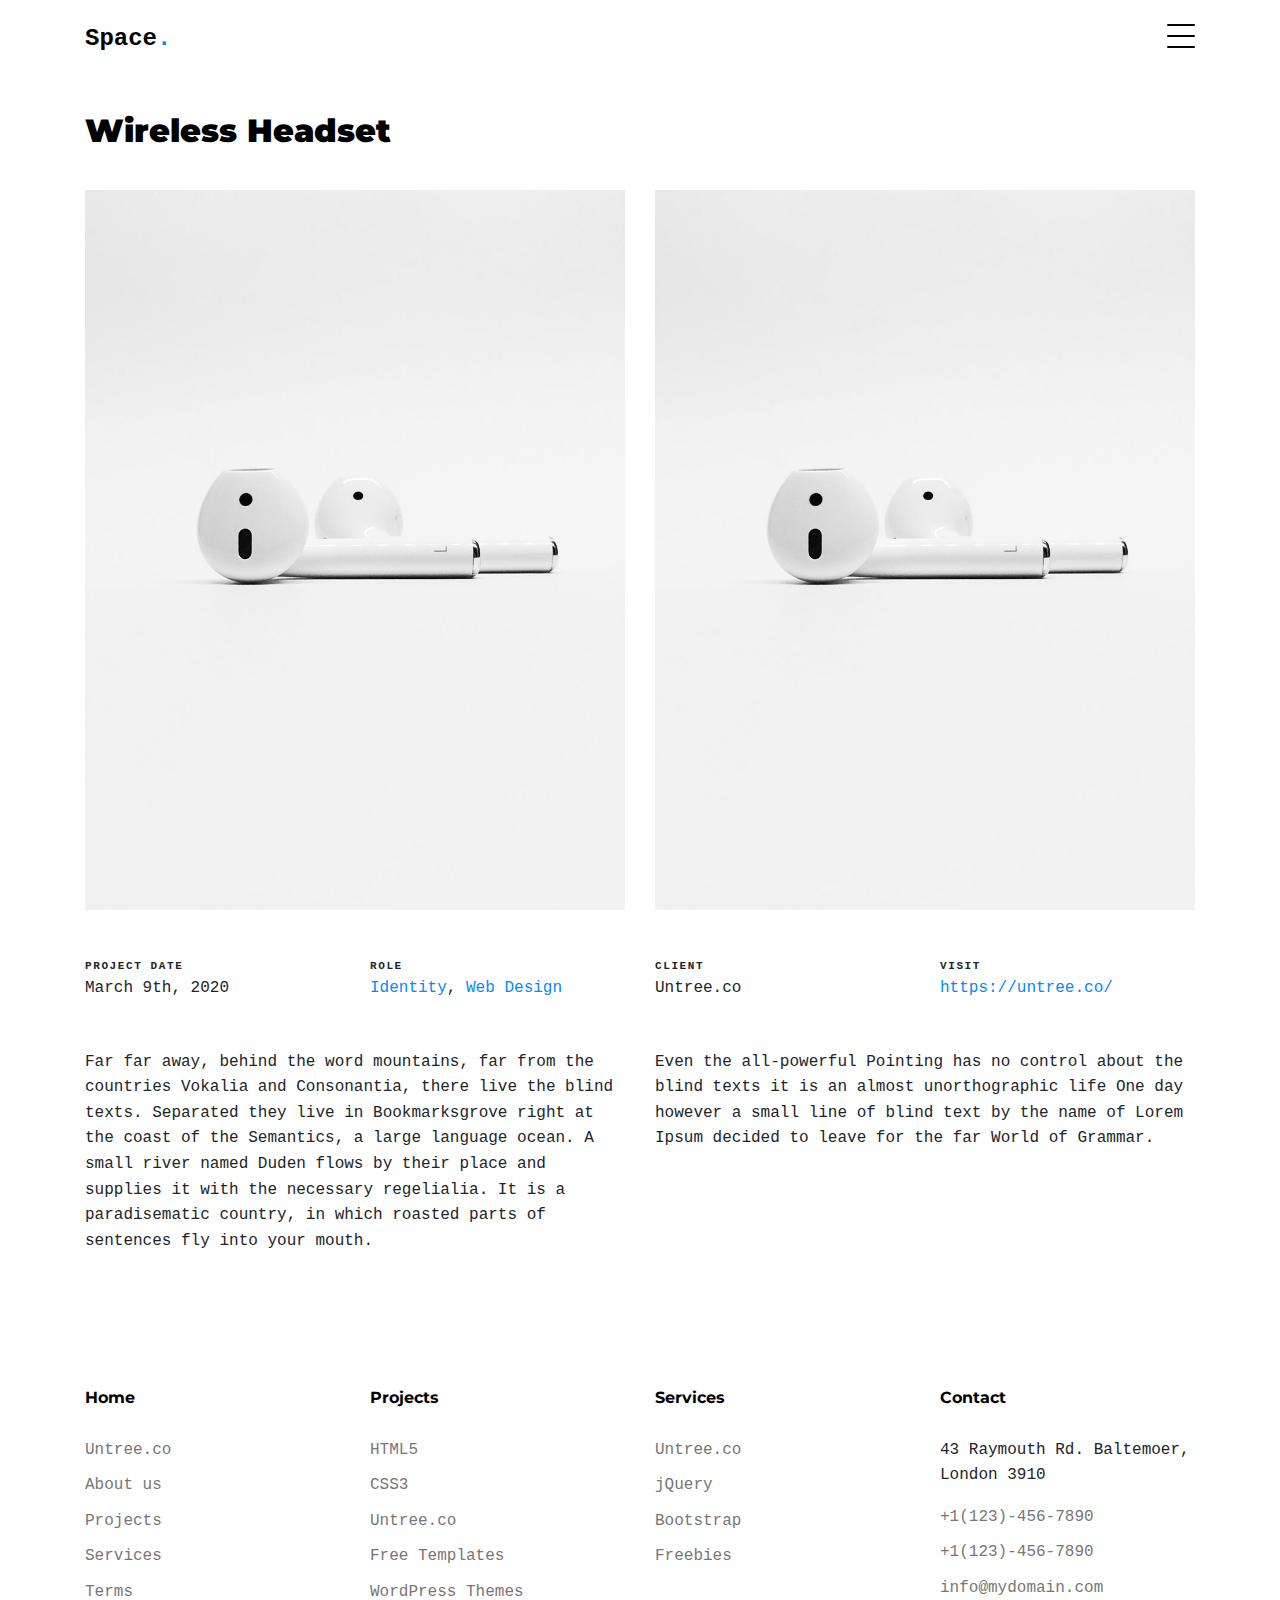
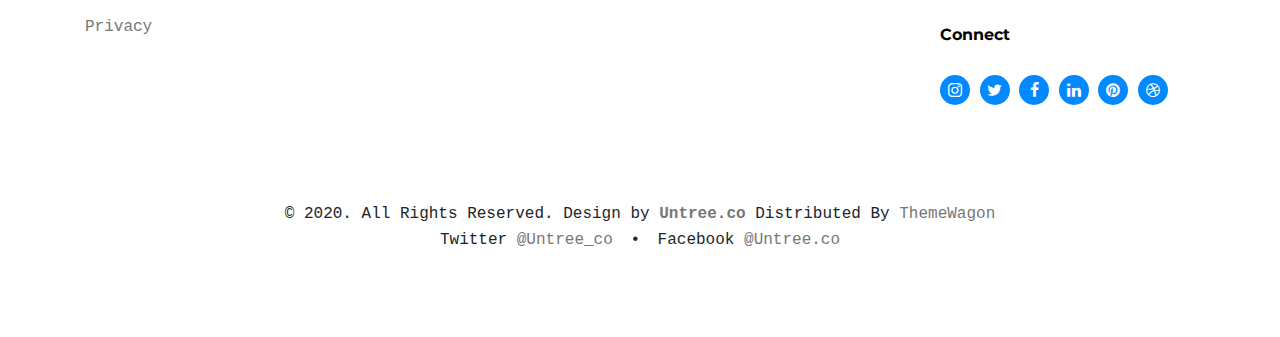
==== portfolio-single-2.html @ 94cdee32 "初始網站 未修改" ====
<!-- /*
* Template Name: Minimal
* Template Author: Untree.co
* Author URI: https://untree.co/
* License: https://creativecommons.org/licenses/by/3.0/
*/ -->
<!doctype html>
<html lang="en">

<head>
  <meta charset="utf-8">
  <meta name="viewport" content="width=device-width, initial-scale=1, shrink-to-fit=no">
  <meta name="author" content="Untree.co">
  <link rel="shortcut icon" href="favicon.png">

  <meta name="description" content="" />
  <meta name="keywords" content="" />

  <link rel="preconnect" href="https://fonts.googleapis.com">
  <link rel="preconnect" href="https://fonts.gstatic.com" crossorigin>
  <link href="https://fonts.googleapis.com/css2?family=Montserrat:wght@400;700&family=PT+Mono&display=swap" rel="stylesheet">

  <link rel="stylesheet" href="css/bootstrap.min.css">
  <link rel="stylesheet" href="css/owl.carousel.min.css">
  <link rel="stylesheet" href="css/owl.theme.default.min.css">
  <link rel="stylesheet" href="css/jquery.fancybox.min.css">
  <link rel="stylesheet" href="fonts/icomoon/style.css">
  <link rel="stylesheet" href="fonts/flaticon/font/flaticon.css">
  <link rel="stylesheet" href="css/aos.css">
  <link rel="stylesheet" href="css/style.css">

  <title>Minimal Free HTML Template by Untree.co</title>
</head>

<body data-spy="scroll" data-target=".site-navbar-target" data-offset="100">


  <div class="site-mobile-menu site-navbar-target">
    <div class="site-mobile-menu-header">
      <div class="site-mobile-menu-close">
        <span class="icofont-close js-menu-toggle"></span>
      </div>
    </div>
    <div class="site-mobile-menu-body"></div>
  </div>
  
  <nav class="site-nav dark mb-5 site-navbar-target">
    <div class="container">
      <div class="site-navigation">
        <a href="index.html" class="logo m-0">Space<span class="text-primary">.</span></a>

        <ul class="js-clone-nav d-none d-lg-inline-none site-menu float-right">
          <li><a href="#home-section" class="nav-link active">Home</a></li>
          <li><a href="#portfolio-section">Portfolio</a></li>

          <li class="has-children">
            <a href="#about-section">About</a>
            <ul class="dropdown">
              <li><a href="elements.html">Elements</a></li>
              <li class="has-children">
                <a href="#">Menu Two</a>
                <ul class="dropdown">
                  <li><a href="#">Sub Menu One</a></li>
                  <li><a href="#">Sub Menu Two</a></li>
                  <li><a href="#">Sub Menu Three</a></li>
                </ul>
              </li>
              <li><a href="#">Menu Three</a></li>
            </ul>
          </li>
          <li><a href="services.html">Services</a></li>
          <li><a href="contact.html">Contact us</a></li>
        </ul>

        <a href="#" class="burger ml-auto float-right site-menu-toggle js-menu-toggle d-inline-block d-lg-inline-block" data-toggle="collapse" data-target="#main-navbar">
          <span></span>
        </a>

      </div>
    </div>
  </nav>



  


  <div class="untree_co-section untree_co-section-4 pb-0"  id="portfolio-section">
    <div class="container">
      <div class="portfolio-single-wrap unslate_co--section" id="portfolio-single-section">

        <div class="portfolio-single-inner">
          <h2 class="heading-portfolio-single-h2 text-black">Wireless Headset</h2>

          <div class="row justify-content-between mb-5">

            <div class="col-lg-12 mb-5 mb-lg-0">
              <div class="row">
                <div class="col-lg-6">
                  <img src="images/img_5.jpg" alt="Image" class="img-fluid">    
                </div>
                <div class="col-lg-6">
                  <img src="images/img_5.jpg" alt="Image" class="img-fluid">
                </div>
              </div>
              
            </div>

            <div class="col-12 my-5">
              <div class="row">
                <div class="col-sm-6 col-md-6 col-lg-3">
                  <div class="detail-v1">
                    <span class="detail-label">Project Date</span>
                    <span class="detail-val">March 9th, 2020</span>
                  </div>
                </div>
                <div class="col-sm-6 col-md-6 col-lg-3">
                  <div class="detail-v1">
                    <span class="detail-label">Role</span>
                    <span class="detail-val"><a href="#">Identity</a>, <a href="#">Web Design</a></span>
                  </div>
                </div>
                <div class="col-sm-6 col-md-6 col-lg-3">
                  <div class="detail-v1">
                    <span class="detail-label">Client</span>
                    <span class="detail-val">Untree.co</span>
                  </div>
                </div>
                <div class="col-sm-6 col-md-6 col-lg-3">
                  <div class="detail-v1">
                    <span class="detail-label">Visit</span>
                    <span class="detail-val"><a href="https://untree.co">https://untree.co/</a></span>
                  </div>
                </div>
              </div>
            </div>
            <div class="col-md-6">
              <p>Far far away, behind the word mountains, far from the countries Vokalia and Consonantia, there live the blind texts. Separated they live in Bookmarksgrove right at the coast of the Semantics, a large language ocean. A small river named Duden flows by their place and supplies it with the necessary regelialia. It is a paradisematic country, in which roasted parts of sentences fly into your mouth.</p>
            </div>
            <div class="col-md-6">
              <p>Even the all-powerful Pointing has no control about the blind texts it is an almost unorthographic life One day however a small line of blind text by the name of Lorem Ipsum decided to leave for the far World of Grammar.</p>
            </div>
          </div>

        </div>
      </div>
    </div>
  </div>

  <div class="site-footer">
    <div class="container">

      <div class="row">
        <div class="col-lg-3">
          <div class="widget">
            <h3>Home</h3>
            <ul class="list-unstyled float-left links">
              <li><a href="#">Untree.co</a></li>
              <li><a href="#">About us</a></li>
              <li><a href="#">Projects</a></li>
              <li><a href="#">Services</a></li>
              <li><a href="#">Terms</a></li>
              <li><a href="#">Privacy</a></li>
            </ul>
          </div> <!-- /.widget -->
        </div> <!-- /.col-lg-3 -->

        <div class="col-lg-3">
          <div class="widget">
            <h3>Projects</h3>
            <ul class="list-unstyled float-left links">
              <li><a href="#">HTML5</a></li>
              <li><a href="#">CSS3</a></li>
              <li><a href="#">Untree.co</a></li>
              <li><a href="#">Free Templates</a></li>
              <li><a href="#">WordPress Themes</a></li>
            </ul>
          </div> <!-- /.widget -->
        </div> <!-- /.col-lg-3 -->

        <div class="col-lg-3">
          <div class="widget">
            <h3>Services</h3>
            <ul class="list-unstyled float-left links">
              <li><a href="#">Untree.co</a></li>
              <li><a href="#">jQuery</a></li>
              <li><a href="#">Bootstrap</a></li>
              <li><a href="#">Freebies</a></li>
            </ul>
          </div> <!-- /.widget -->
        </div> <!-- /.col-lg-3 -->


        <div class="col-lg-3">
          <div class="widget">
            <h3>Contact</h3>
            <address>43 Raymouth Rd. Baltemoer, London 3910</address>
            <ul class="list-unstyled links mb-4">
              <li><a href="tel://11234567890">+1(123)-456-7890</a></li>
              <li><a href="tel://11234567890">+1(123)-456-7890</a></li>
              <li><a href="mailto:info@mydomain.com">info@mydomain.com</a></li>
            </ul>

            <h3>Connect</h3>
            <ul class="list-unstyled social">
              <li><a href="#"><span class="icon-instagram"></span></a></li>
              <li><a href="#"><span class="icon-twitter"></span></a></li>
              <li><a href="#"><span class="icon-facebook"></span></a></li>
              <li><a href="#"><span class="icon-linkedin"></span></a></li>
              <li><a href="#"><span class="icon-pinterest"></span></a></li>
              <li><a href="#"><span class="icon-dribbble"></span></a></li>
            </ul>

          </div> <!-- /.widget -->
        </div> <!-- /.col-lg-3 -->

      </div> <!-- /.row -->





      <div class="row mt-5">
        <div class="col-12 text-center">
          <p class=" mb-0">&copy; 2020. All Rights Reserved. Design by <a href="https://untree.co/" target="_blank" class=""><strong>Untree.co</strong></a> Distributed By <a href="https://themewagon.com">ThemeWagon</a> </p>
          <p class="">
            <span class="mx-2">Twitter <a href="https://twitter.com/untree_co">@Untree_co</a></span>
            <span>&bullet;</span>
            <span class="mx-2">Facebook <a href="https://web.facebook.com/Untree.co">@Untree.co</a></span>
          </p>

        </div>
      </div>
    </div> <!-- /.container -->
  </div> <!-- /.site-footer -->


  <script src="js/jquery-3.4.1.min.js"></script>
  <script src="js/popper.min.js"></script>
  <script src="js/bootstrap.min.js"></script>
  <script src="js/owl.carousel.min.js"></script>
  <script src="js/jquery.animateNumber.min.js"></script>
  <script src="js/jquery.waypoints.min.js"></script>
  <script src="js/jquery.fancybox.min.js"></script>
  <script src="js/aos.js"></script>
  <script src="js/wave-animate.js"></script>
  <script src="js/circle-progress.js"></script>
  <script src="js/imagesloaded.pkgd.js"></script>
  <script src="js/isotope.pkgd.min.js"></script>
  <script src="js/jquery.easing.1.3.js"></script>
  <script src="js/TweenMax.min.js"></script>
  <script src="js/ScrollMagic.min.js"></script>
  <script src="js/scrollmagic.animation.gsap.min.js"></script>

  <script src="js/custom.js"></script>
  
</body>

</html>
---- fonts/icomoon/style.css ----
@font-face {
  font-family: 'icomoon';
  src:  url('fonts/icomoon.eot?10si43');
  src:  url('fonts/icomoon.eot?10si43#iefix') format('embedded-opentype'),
    url('fonts/icomoon.ttf?10si43') format('truetype'),
    url('fonts/icomoon.woff?10si43') format('woff'),
    url('fonts/icomoon.svg?10si43#icomoon') format('svg');
  font-weight: normal;
  font-style: normal;
}

[class^="icon-"], [class*=" icon-"] {
  /* use !important to prevent issues with browser extensions that change fonts */
  font-family: 'icomoon' !important;
  speak: none;
  font-style: normal;
  font-weight: normal;
  font-variant: normal;
  text-transform: none;
  line-height: 1;

  /* Better Font Rendering =========== */
  -webkit-font-smoothing: antialiased;
  -moz-osx-font-smoothing: grayscale;
}

.icon-asterisk:before {
  content: "\f069";
}
.icon-plus:before {
  content: "\f067";
}
.icon-question:before {
  content: "\f128";
}
.icon-minus:before {
  content: "\f068";
}
.icon-glass:before {
  content: "\f000";
}
.icon-music:before {
  content: "\f001";
}
.icon-search:before {
  content: "\f002";
}
.icon-envelope-o:before {
  content: "\f003";
}
.icon-heart:before {
  content: "\f004";
}
.icon-star:before {
  content: "\f005";
}
.icon-star-o:before {
  content: "\f006";
}
.icon-user:before {
  content: "\f007";
}
.icon-film:before {
  content: "\f008";
}
.icon-th-large:before {
  content: "\f009";
}
.icon-th:before {
  content: "\f00a";
}
.icon-th-list:before {
  content: "\f00b";
}
.icon-check:before {
  content: "\f00c";
}
.icon-close:before {
  content: "\f00d";
}
.icon-remove:before {
  content: "\f00d";
}
.icon-times:before {
  content: "\f00d";
}
.icon-search-plus:before {
  content: "\f00e";
}
.icon-search-minus:before {
  content: "\f010";
}
.icon-power-off:before {
  content: "\f011";
}
.icon-signal:before {
  content: "\f012";
}
.icon-cog:before {
  content: "\f013";
}
.icon-gear:before {
  content: "\f013";
}
.icon-trash-o:before {
  content: "\f014";
}
.icon-home:before {
  content: "\f015";
}
.icon-file-o:before {
  content: "\f016";
}
.icon-clock-o:before {
  content: "\f017";
}
.icon-road:before {
  content: "\f018";
}
.icon-download:before {
  content: "\f019";
}
.icon-arrow-circle-o-down:before {
  content: "\f01a";
}
.icon-arrow-circle-o-up:before {
  content: "\f01b";
}
.icon-inbox:before {
  content: "\f01c";
}
.icon-play-circle-o:before {
  content: "\f01d";
}
.icon-repeat:before {
  content: "\f01e";
}
.icon-rotate-right:before {
  content: "\f01e";
}
.icon-refresh:before {
  content: "\f021";
}
.icon-list-alt:before {
  content: "\f022";
}
.icon-lock:before {
  content: "\f023";
}
.icon-flag:before {
  content: "\f024";
}
.icon-headphones:before {
  content: "\f025";
}
.icon-volume-off:before {
  content: "\f026";
}
.icon-volume-down:before {
  content: "\f027";
}
.icon-volume-up:before {
  content: "\f028";
}
.icon-qrcode:before {
  content: "\f029";
}
.icon-barcode:before {
  content: "\f02a";
}
.icon-tag:before {
  content: "\f02b";
}
.icon-tags:before {
  content: "\f02c";
}
.icon-book:before {
  content: "\f02d";
}
.icon-bookmark:before {
  content: "\f02e";
}
.icon-print:before {
  content: "\f02f";
}
.icon-camera:before {
  content: "\f030";
}
.icon-font:before {
  content: "\f031";
}
.icon-bold:before {
  content: "\f032";
}
.icon-italic:before {
  content: "\f033";
}
.icon-text-height:before {
  content: "\f034";
}
.icon-text-width:before {
  content: "\f035";
}
.icon-align-left:before {
  content: "\f036";
}
.icon-align-center:before {
  content: "\f037";
}
.icon-align-right:before {
  content: "\f038";
}
.icon-align-justify:before {
  content: "\f039";
}
.icon-list:before {
  content: "\f03a";
}
.icon-dedent:before {
  content: "\f03b";
}
.icon-outdent:before {
  content: "\f03b";
}
.icon-indent:before {
  content: "\f03c";
}
.icon-video-camera:before {
  content: "\f03d";
}
.icon-image:before {
  content: "\f03e";
}
.icon-photo:before {
  content: "\f03e";
}
.icon-picture-o:before {
  content: "\f03e";
}
.icon-pencil:before {
  content: "\f040";
}
.icon-map-marker:before {
  content: "\f041";
}
.icon-adjust:before {
  content: "\f042";
}
.icon-tint:before {
  content: "\f043";
}
.icon-edit:before {
  content: "\f044";
}
.icon-pencil-square-o:before {
  content: "\f044";
}
.icon-share-square-o:before {
  content: "\f045";
}
.icon-check-square-o:before {
  content: "\f046";
}
.icon-arrows:before {
  content: "\f047";
}
.icon-step-backward:before {
  content: "\f048";
}
.icon-fast-backward:before {
  content: "\f049";
}
.icon-backward:before {
  content: "\f04a";
}
.icon-play:before {
  content: "\f04b";
}
.icon-pause:before {
  content: "\f04c";
}
.icon-stop:before {
  content: "\f04d";
}
.icon-forward:before {
  content: "\f04e";
}
.icon-fast-forward:before {
  content: "\f050";
}
.icon-step-forward:before {
  content: "\f051";
}
.icon-eject:before {
  content: "\f052";
}
.icon-chevron-left:before {
  content: "\f053";
}
.icon-chevron-right:before {
  content: "\f054";
}
.icon-plus-circle:before {
  content: "\f055";
}
.icon-minus-circle:before {
  content: "\f056";
}
.icon-times-circle:before {
  content: "\f057";
}
.icon-check-circle:before {
  content: "\f058";
}
.icon-question-circle:before {
  content: "\f059";
}
.icon-info-circle:before {
  content: "\f05a";
}
.icon-crosshairs:before {
  content: "\f05b";
}
.icon-times-circle-o:before {
  content: "\f05c";
}
.icon-check-circle-o:before {
  content: "\f05d";
}
.icon-ban:before {
  content: "\f05e";
}
.icon-arrow-left:before {
  content: "\f060";
}
.icon-arrow-right:before {
  content: "\f061";
}
.icon-arrow-up:before {
  content: "\f062";
}
.icon-arrow-down:before {
  content: "\f063";
}
.icon-mail-forward:before {
  content: "\f064";
}
.icon-share:before {
  content: "\f064";
}
.icon-expand:before {
  content: "\f065";
}
.icon-compress:before {
  content: "\f066";
}
.icon-exclamation-circle:before {
  content: "\f06a";
}
.icon-gift:before {
  content: "\f06b";
}
.icon-leaf:before {
  content: "\f06c";
}
.icon-fire:before {
  content: "\f06d";
}
.icon-eye:before {
  content: "\f06e";
}
.icon-eye-slash:before {
  content: "\f070";
}
.icon-exclamation-triangle:before {
  content: "\f071";
}
.icon-warning:before {
  content: "\f071";
}
.icon-plane:before {
  content: "\f072";
}
.icon-calendar:before {
  content: "\f073";
}
.icon-random:before {
  content: "\f074";
}
.icon-comment:before {
  content: "\f075";
}
.icon-magnet:before {
  content: "\f076";
}
.icon-chevron-up:before {
  content: "\f077";
}
.icon-chevron-down:before {
  content: "\f078";
}
.icon-retweet:before {
  content: "\f079";
}
.icon-shopping-cart:before {
  content: "\f07a";
}
.icon-folder:before {
  content: "\f07b";
}
.icon-folder-open:before {
  content: "\f07c";
}
.icon-arrows-v:before {
  content: "\f07d";
}
.icon-arrows-h:before {
  content: "\f07e";
}
.icon-bar-chart:before {
  content: "\f080";
}
.icon-bar-chart-o:before {
  content: "\f080";
}
.icon-twitter-square:before {
  content: "\f081";
}
.icon-facebook-square:before {
  content: "\f082";
}
.icon-camera-retro:before {
  content: "\f083";
}
.icon-key:before {
  content: "\f084";
}
.icon-cogs:before {
  content: "\f085";
}
.icon-gears:before {
  content: "\f085";
}
.icon-comments:before {
  content: "\f086";
}
.icon-thumbs-o-up:before {
  content: "\f087";
}
.icon-thumbs-o-down:before {
  content: "\f088";
}
.icon-star-half:before {
  content: "\f089";
}
.icon-heart-o:before {
  content: "\f08a";
}
.icon-sign-out:before {
  content: "\f08b";
}
.icon-linkedin-square:before {
  content: "\f08c";
}
.icon-thumb-tack:before {
  content: "\f08d";
}
.icon-external-link:before {
  content: "\f08e";
}
.icon-sign-in:before {
  content: "\f090";
}
.icon-trophy:before {
  content: "\f091";
}
.icon-github-square:before {
  content: "\f092";
}
.icon-upload:before {
  content: "\f093";
}
.icon-lemon-o:before {
  content: "\f094";
}
.icon-phone:before {
  content: "\f095";
}
.icon-square-o:before {
  content: "\f096";
}
.icon-bookmark-o:before {
  content: "\f097";
}
.icon-phone-square:before {
  content: "\f098";
}
.icon-twitter:before {
  content: "\f099";
}
.icon-facebook:before {
  content: "\f09a";
}
.icon-facebook-f:before {
  content: "\f09a";
}
.icon-github:before {
  content: "\f09b";
}
.icon-unlock:before {
  content: "\f09c";
}
.icon-credit-card:before {
  content: "\f09d";
}
.icon-feed:before {
  content: "\f09e";
}
.icon-rss:before {
  content: "\f09e";
}
.icon-hdd-o:before {
  content: "\f0a0";
}
.icon-bullhorn:before {
  content: "\f0a1";
}
.icon-bell-o:before {
  content: "\f0a2";
}
.icon-certificate:before {
  content: "\f0a3";
}
.icon-hand-o-right:before {
  content: "\f0a4";
}
.icon-hand-o-left:before {
  content: "\f0a5";
}
.icon-hand-o-up:before {
  content: "\f0a6";
}
.icon-hand-o-down:before {
  content: "\f0a7";
}
.icon-arrow-circle-left:before {
  content: "\f0a8";
}
.icon-arrow-circle-right:before {
  content: "\f0a9";
}
.icon-arrow-circle-up:before {
  content: "\f0aa";
}
.icon-arrow-circle-down:before {
  content: "\f0ab";
}
.icon-globe:before {
  content: "\f0ac";
}
.icon-wrench:before {
  content: "\f0ad";
}
.icon-tasks:before {
  content: "\f0ae";
}
.icon-filter:before {
  content: "\f0b0";
}
.icon-briefcase:before {
  content: "\f0b1";
}
.icon-arrows-alt:before {
  content: "\f0b2";
}
.icon-group:before {
  content: "\f0c0";
}
.icon-users:before {
  content: "\f0c0";
}
.icon-chain:before {
  content: "\f0c1";
}
.icon-link:before {
  content: "\f0c1";
}
.icon-cloud:before {
  content: "\f0c2";
}
.icon-flask:before {
  content: "\f0c3";
}
.icon-cut:before {
  content: "\f0c4";
}
.icon-scissors:before {
  content: "\f0c4";
}
.icon-copy:before {
  content: "\f0c5";
}
.icon-files-o:before {
  content: "\f0c5";
}
.icon-paperclip:before {
  content: "\f0c6";
}
.icon-floppy-o:before {
  content: "\f0c7";
}
.icon-save:before {
  content: "\f0c7";
}
.icon-square:before {
  content: "\f0c8";
}
.icon-bars:before {
  content: "\f0c9";
}
.icon-navicon:before {
  content: "\f0c9";
}
.icon-reorder:before {
  content: "\f0c9";
}
.icon-list-ul:before {
  content: "\f0ca";
}
.icon-list-ol:before {
  content: "\f0cb";
}
.icon-strikethrough:before {
  content: "\f0cc";
}
.icon-underline:before {
  content: "\f0cd";
}
.icon-table:before {
  content: "\f0ce";
}
.icon-magic:before {
  content: "\f0d0";
}
.icon-truck:before {
  content: "\f0d1";
}
.icon-pinterest:before {
  content: "\f0d2";
}
.icon-pinterest-square:before {
  content: "\f0d3";
}
.icon-google-plus-square:before {
  content: "\f0d4";
}
.icon-google-plus:before {
  content: "\f0d5";
}
.icon-money:before {
  content: "\f0d6";
}
.icon-caret-down:before {
  content: "\f0d7";
}
.icon-caret-up:before {
  content: "\f0d8";
}
.icon-caret-left:before {
  content: "\f0d9";
}
.icon-caret-right:before {
  content: "\f0da";
}
.icon-columns:before {
  content: "\f0db";
}
.icon-sort:before {
  content: "\f0dc";
}
.icon-unsorted:before {
  content: "\f0dc";
}
.icon-sort-desc:before {
  content: "\f0dd";
}
.icon-sort-down:before {
  content: "\f0dd";
}
.icon-sort-asc:before {
  content: "\f0de";
}
.icon-sort-up:before {
  content: "\f0de";
}
.icon-envelope:before {
  content: "\f0e0";
}
.icon-linkedin:before {
  content: "\f0e1";
}
.icon-rotate-left:before {
  content: "\f0e2";
}
.icon-undo:before {
  content: "\f0e2";
}
.icon-gavel:before {
  content: "\f0e3";
}
.icon-legal:before {
  content: "\f0e3";
}
.icon-dashboard:before {
  content: "\f0e4";
}
.icon-tachometer:before {
  content: "\f0e4";
}
.icon-comment-o:before {
  content: "\f0e5";
}
.icon-comments-o:before {
  content: "\f0e6";
}
.icon-bolt:before {
  content: "\f0e7";
}
.icon-flash:before {
  content: "\f0e7";
}
.icon-sitemap:before {
  content: "\f0e8";
}
.icon-umbrella:before {
  content: "\f0e9";
}
.icon-clipboard:before {
  content: "\f0ea";
}
.icon-paste:before {
  content: "\f0ea";
}
.icon-lightbulb-o:before {
  content: "\f0eb";
}
.icon-exchange:before {
  content: "\f0ec";
}
.icon-cloud-download:before {
  content: "\f0ed";
}
.icon-cloud-upload:before {
  content: "\f0ee";
}
.icon-user-md:before {
  content: "\f0f0";
}
.icon-stethoscope:before {
  content: "\f0f1";
}
.icon-suitcase:before {
  content: "\f0f2";
}
.icon-bell:before {
  content: "\f0f3";
}
.icon-coffee:before {
  content: "\f0f4";
}
.icon-cutlery:before {
  content: "\f0f5";
}
.icon-file-text-o:before {
  content: "\f0f6";
}
.icon-building-o:before {
  content: "\f0f7";
}
.icon-hospital-o:before {
  content: "\f0f8";
}
.icon-ambulance:before {
  content: "\f0f9";
}
.icon-medkit:before {
  content: "\f0fa";
}
.icon-fighter-jet:before {
  content: "\f0fb";
}
.icon-beer:before {
  content: "\f0fc";
}
.icon-h-square:before {
  content: "\f0fd";
}
.icon-plus-square:before {
  content: "\f0fe";
}
.icon-angle-double-left:before {
  content: "\f100";
}
.icon-angle-double-right:before {
  content: "\f101";
}
.icon-angle-double-up:before {
  content: "\f102";
}
.icon-angle-double-down:before {
  content: "\f103";
}
.icon-angle-left:before {
  content: "\f104";
}
.icon-angle-right:before {
  content: "\f105";
}
.icon-angle-up:before {
  content: "\f106";
}
.icon-angle-down:before {
  content: "\f107";
}
.icon-desktop:before {
  content: "\f108";
}
.icon-laptop:before {
  content: "\f109";
}
.icon-tablet:before {
  content: "\f10a";
}
.icon-mobile:before {
  content: "\f10b";
}
.icon-mobile-phone:before {
  content: "\f10b";
}
.icon-circle-o:before {
  content: "\f10c";
}
.icon-quote-left:before {
  content: "\f10d";
}
.icon-quote-right:before {
  content: "\f10e";
}
.icon-spinner:before {
  content: "\f110";
}
.icon-circle:before {
  content: "\f111";
}
.icon-mail-reply:before {
  content: "\f112";
}
.icon-reply:before {
  content: "\f112";
}
.icon-github-alt:before {
  content: "\f113";
}
.icon-folder-o:before {
  content: "\f114";
}
.icon-folder-open-o:before {
  content: "\f115";
}
.icon-smile-o:before {
  content: "\f118";
}
.icon-frown-o:before {
  content: "\f119";
}
.icon-meh-o:before {
  content: "\f11a";
}
.icon-gamepad:before {
  content: "\f11b";
}
.icon-keyboard-o:before {
  content: "\f11c";
}
.icon-flag-o:before {
  content: "\f11d";
}
.icon-flag-checkered:before {
  content: "\f11e";
}
.icon-terminal:before {
  content: "\f120";
}
.icon-code:before {
  content: "\f121";
}
.icon-mail-reply-all:before {
  content: "\f122";
}
.icon-reply-all:before {
  content: "\f122";
}
.icon-star-half-empty:before {
  content: "\f123";
}
.icon-star-half-full:before {
  content: "\f123";
}
.icon-star-half-o:before {
  content: "\f123";
}
.icon-location-arrow:before {
  content: "\f124";
}
.icon-crop:before {
  content: "\f125";
}
.icon-code-fork:before {
  content: "\f126";
}
.icon-chain-broken:before {
  content: "\f127";
}
.icon-unlink:before {
  content: "\f127";
}
.icon-info:before {
  content: "\f129";
}
.icon-exclamation:before {
  content: "\f12a";
}
.icon-superscript:before {
  content: "\f12b";
}
.icon-subscript:before {
  content: "\f12c";
}
.icon-eraser:before {
  content: "\f12d";
}
.icon-puzzle-piece:before {
  content: "\f12e";
}
.icon-microphone:before {
  content: "\f130";
}
.icon-microphone-slash:before {
  content: "\f131";
}
.icon-shield:before {
  content: "\f132";
}
.icon-calendar-o:before {
  content: "\f133";
}
.icon-fire-extinguisher:before {
  content: "\f134";
}
.icon-rocket:before {
  content: "\f135";
}
.icon-maxcdn:before {
  content: "\f136";
}
.icon-chevron-circle-left:before {
  content: "\f137";
}
.icon-chevron-circle-right:before {
  content: "\f138";
}
.icon-chevron-circle-up:before {
  content: "\f139";
}
.icon-chevron-circle-down:before {
  content: "\f13a";
}
.icon-html5:before {
  content: "\f13b";
}
.icon-css3:before {
  content: "\f13c";
}
.icon-anchor:before {
  content: "\f13d";
}
.icon-unlock-alt:before {
  content: "\f13e";
}
.icon-bullseye:before {
  content: "\f140";
}
.icon-ellipsis-h:before {
  content: "\f141";
}
.icon-ellipsis-v:before {
  content: "\f142";
}
.icon-rss-square:before {
  content: "\f143";
}
.icon-play-circle:before {
  content: "\f144";
}
.icon-ticket:before {
  content: "\f145";
}
.icon-minus-square:before {
  content: "\f146";
}
.icon-minus-square-o:before {
  content: "\f147";
}
.icon-level-up:before {
  content: "\f148";
}
.icon-level-down:before {
  content: "\f149";
}
.icon-check-square:before {
  content: "\f14a";
}
.icon-pencil-square:before {
  content: "\f14b";
}
.icon-external-link-square:before {
  content: "\f14c";
}
.icon-share-square:before {
  content: "\f14d";
}
.icon-compass:before {
  content: "\f14e";
}
.icon-caret-square-o-down:before {
  content: "\f150";
}
.icon-toggle-down:before {
  content: "\f150";
}
.icon-caret-square-o-up:before {
  content: "\f151";
}
.icon-toggle-up:before {
  content: "\f151";
}
.icon-caret-square-o-right:before {
  content: "\f152";
}
.icon-toggle-right:before {
  content: "\f152";
}
.icon-eur:before {
  content: "\f153";
}
.icon-euro:before {
  content: "\f153";
}
.icon-gbp:before {
  content: "\f154";
}
.icon-dollar:before {
  content: "\f155";
}
.icon-usd:before {
  content: "\f155";
}
.icon-inr:before {
  content: "\f156";
}
.icon-rupee:before {
  content: "\f156";
}
.icon-cny:before {
  content: "\f157";
}
.icon-jpy:before {
  content: "\f157";
}
.icon-rmb:before {
  content: "\f157";
}
.icon-yen:before {
  content: "\f157";
}
.icon-rouble:before {
  content: "\f158";
}
.icon-rub:before {
  content: "\f158";
}
.icon-ruble:before {
  content: "\f158";
}
.icon-krw:before {
  content: "\f159";
}
.icon-won:before {
  content: "\f159";
}
.icon-bitcoin:before {
  content: "\f15a";
}
.icon-btc:before {
  content: "\f15a";
}
.icon-file:before {
  content: "\f15b";
}
.icon-file-text:before {
  content: "\f15c";
}
.icon-sort-alpha-asc:before {
  content: "\f15d";
}
.icon-sort-alpha-desc:before {
  content: "\f15e";
}
.icon-sort-amount-asc:before {
  content: "\f160";
}
.icon-sort-amount-desc:before {
  content: "\f161";
}
.icon-sort-numeric-asc:before {
  content: "\f162";
}
.icon-sort-numeric-desc:before {
  content: "\f163";
}
.icon-thumbs-up:before {
  content: "\f164";
}
.icon-thumbs-down:before {
  content: "\f165";
}
.icon-youtube-square:before {
  content: "\f166";
}
.icon-youtube:before {
  content: "\f167";
}
.icon-xing:before {
  content: "\f168";
}
.icon-xing-square:before {
  content: "\f169";
}
.icon-youtube-play:before {
  content: "\f16a";
}
.icon-dropbox:before {
  content: "\f16b";
}
.icon-stack-overflow:before {
  content: "\f16c";
}
.icon-instagram:before {
  content: "\f16d";
}
.icon-flickr:before {
  content: "\f16e";
}
.icon-adn:before {
  content: "\f170";
}
.icon-bitbucket:before {
  content: "\f171";
}
.icon-bitbucket-square:before {
  content: "\f172";
}
.icon-tumblr:before {
  content: "\f173";
}
.icon-tumblr-square:before {
  content: "\f174";
}
.icon-long-arrow-down:before {
  content: "\f175";
}
.icon-long-arrow-up:before {
  content: "\f176";
}
.icon-long-arrow-left:before {
  content: "\f177";
}
.icon-long-arrow-right:before {
  content: "\f178";
}
.icon-apple:before {
  content: "\f179";
}
.icon-windows:before {
  content: "\f17a";
}
.icon-android:before {
  content: "\f17b";
}
.icon-linux:before {
  content: "\f17c";
}
.icon-dribbble:before {
  content: "\f17d";
}
.icon-skype:before {
  content: "\f17e";
}
.icon-foursquare:before {
  content: "\f180";
}
.icon-trello:before {
  content: "\f181";
}
.icon-female:before {
  content: "\f182";
}
.icon-male:before {
  content: "\f183";
}
.icon-gittip:before {
  content: "\f184";
}
.icon-gratipay:before {
  content: "\f184";
}
.icon-sun-o:before {
  content: "\f185";
}
.icon-moon-o:before {
  content: "\f186";
}
.icon-archive:before {
  content: "\f187";
}
.icon-bug:before {
  content: "\f188";
}
.icon-vk:before {
  content: "\f189";
}
.icon-weibo:before {
  content: "\f18a";
}
.icon-renren:before {
  content: "\f18b";
}
.icon-pagelines:before {
  content: "\f18c";
}
.icon-stack-exchange:before {
  content: "\f18d";
}
.icon-arrow-circle-o-right:before {
  content: "\f18e";
}
.icon-arrow-circle-o-left:before {
  content: "\f190";
}
.icon-caret-square-o-left:before {
  content: "\f191";
}
.icon-toggle-left:before {
  content: "\f191";
}
.icon-dot-circle-o:before {
  content: "\f192";
}
.icon-wheelchair:before {
  content: "\f193";
}
.icon-vimeo-square:before {
  content: "\f194";
}
.icon-try:before {
  content: "\f195";
}
.icon-turkish-lira:before {
  content: "\f195";
}
.icon-plus-square-o:before {
  content: "\f196";
}
.icon-space-shuttle:before {
  content: "\f197";
}
.icon-slack:before {
  content: "\f198";
}
.icon-envelope-square:before {
  content: "\f199";
}
.icon-wordpress:before {
  content: "\f19a";
}
.icon-openid:before {
  content: "\f19b";
}
.icon-bank:before {
  content: "\f19c";
}
.icon-institution:before {
  content: "\f19c";
}
.icon-university:before {
  content: "\f19c";
}
.icon-graduation-cap:before {
  content: "\f19d";
}
.icon-mortar-board:before {
  content: "\f19d";
}
.icon-yahoo:before {
  content: "\f19e";
}
.icon-google:before {
  content: "\f1a0";
}
.icon-reddit:before {
  content: "\f1a1";
}
.icon-reddit-square:before {
  content: "\f1a2";
}
.icon-stumbleupon-circle:before {
  content: "\f1a3";
}
.icon-stumbleupon:before {
  content: "\f1a4";
}
.icon-delicious:before {
  content: "\f1a5";
}
.icon-digg:before {
  content: "\f1a6";
}
.icon-pied-piper-pp:before {
  content: "\f1a7";
}
.icon-pied-piper-alt:before {
  content: "\f1a8";
}
.icon-drupal:before {
  content: "\f1a9";
}
.icon-joomla:before {
  content: "\f1aa";
}
.icon-language:before {
  content: "\f1ab";
}
.icon-fax:before {
  content: "\f1ac";
}
.icon-building:before {
  content: "\f1ad";
}
.icon-child:before {
  content: "\f1ae";
}
.icon-paw:before {
  content: "\f1b0";
}
.icon-spoon:before {
  content: "\f1b1";
}
.icon-cube:before {
  content: "\f1b2";
}
.icon-cubes:before {
  content: "\f1b3";
}
.icon-behance:before {
  content: "\f1b4";
}
.icon-behance-square:before {
  content: "\f1b5";
}
.icon-steam:before {
  content: "\f1b6";
}
.icon-steam-square:before {
  content: "\f1b7";
}
.icon-recycle:before {
  content: "\f1b8";
}
.icon-automobile:before {
  content: "\f1b9";
}
.icon-car:before {
  content: "\f1b9";
}
.icon-cab:before {
  content: "\f1ba";
}
.icon-taxi:before {
  content: "\f1ba";
}
.icon-tree:before {
  content: "\f1bb";
}
.icon-spotify:before {
  content: "\f1bc";
}
.icon-deviantart:before {
  content: "\f1bd";
}
.icon-soundcloud:before {
  content: "\f1be";
}
.icon-database:before {
  content: "\f1c0";
}
.icon-file-pdf-o:before {
  content: "\f1c1";
}
.icon-file-word-o:before {
  content: "\f1c2";
}
.icon-file-excel-o:before {
  content: "\f1c3";
}
.icon-file-powerpoint-o:before {
  content: "\f1c4";
}
.icon-file-image-o:before {
  content: "\f1c5";
}
.icon-file-photo-o:before {
  content: "\f1c5";
}
.icon-file-picture-o:before {
  content: "\f1c5";
}
.icon-file-archive-o:before {
  content: "\f1c6";
}
.icon-file-zip-o:before {
  content: "\f1c6";
}
.icon-file-audio-o:before {
  content: "\f1c7";
}
.icon-file-sound-o:before {
  content: "\f1c7";
}
.icon-file-movie-o:before {
  content: "\f1c8";
}
.icon-file-video-o:before {
  content: "\f1c8";
}
.icon-file-code-o:before {
  content: "\f1c9";
}
.icon-vine:before {
  content: "\f1ca";
}
.icon-codepen:before {
  content: "\f1cb";
}
.icon-jsfiddle:before {
  content: "\f1cc";
}
.icon-life-bouy:before {
  content: "\f1cd";
}
.icon-life-buoy:before {
  content: "\f1cd";
}
.icon-life-ring:before {
  content: "\f1cd";
}
.icon-life-saver:before {
  content: "\f1cd";
}
.icon-support:before {
  content: "\f1cd";
}
.icon-circle-o-notch:before {
  content: "\f1ce";
}
.icon-ra:before {
  content: "\f1d0";
}
.icon-rebel:before {
  content: "\f1d0";
}
.icon-resistance:before {
  content: "\f1d0";
}
.icon-empire:before {
  content: "\f1d1";
}
.icon-ge:before {
  content: "\f1d1";
}
.icon-git-square:before {
  content: "\f1d2";
}
.icon-git:before {
  content: "\f1d3";
}
.icon-hacker-news:before {
  content: "\f1d4";
}
.icon-y-combinator-square:before {
  content: "\f1d4";
}
.icon-yc-square:before {
  content: "\f1d4";
}
.icon-tencent-weibo:before {
  content: "\f1d5";
}
.icon-qq:before {
  content: "\f1d6";
}
.icon-wechat:before {
  content: "\f1d7";
}
.icon-weixin:before {
  content: "\f1d7";
}
.icon-paper-plane:before {
  content: "\f1d8";
}
.icon-send:before {
  content: "\f1d8";
}
.icon-paper-plane-o:before {
  content: "\f1d9";
}
.icon-send-o:before {
  content: "\f1d9";
}
.icon-history:before {
  content: "\f1da";
}
.icon-circle-thin:before {
  content: "\f1db";
}
.icon-header:before {
  content: "\f1dc";
}
.icon-paragraph:before {
  content: "\f1dd";
}
.icon-sliders:before {
  content: "\f1de";
}
.icon-share-alt:before {
  content: "\f1e0";
}
.icon-share-alt-square:before {
  content: "\f1e1";
}
.icon-bomb:before {
  content: "\f1e2";
}
.icon-futbol-o:before {
  content: "\f1e3";
}
.icon-soccer-ball-o:before {
  content: "\f1e3";
}
.icon-tty:before {
  content: "\f1e4";
}
.icon-binoculars:before {
  content: "\f1e5";
}
.icon-plug:before {
  content: "\f1e6";
}
.icon-slideshare:before {
  content: "\f1e7";
}
.icon-twitch:before {
  content: "\f1e8";
}
.icon-yelp:before {
  content: "\f1e9";
}
.icon-newspaper-o:before {
  content: "\f1ea";
}
.icon-wifi:before {
  content: "\f1eb";
}
.icon-calculator:before {
  content: "\f1ec";
}
.icon-paypal:before {
  content: "\f1ed";
}
.icon-google-wallet:before {
  content: "\f1ee";
}
.icon-cc-visa:before {
  content: "\f1f0";
}
.icon-cc-mastercard:before {
  content: "\f1f1";
}
.icon-cc-discover:before {
  content: "\f1f2";
}
.icon-cc-amex:before {
  content: "\f1f3";
}
.icon-cc-paypal:before {
  content: "\f1f4";
}
.icon-cc-stripe:before {
  content: "\f1f5";
}
.icon-bell-slash:before {
  content: "\f1f6";
}
.icon-bell-slash-o:before {
  content: "\f1f7";
}
.icon-trash:before {
  content: "\f1f8";
}
.icon-copyright:before {
  content: "\f1f9";
}
.icon-at:before {
  content: "\f1fa";
}
.icon-eyedropper:before {
  content: "\f1fb";
}
.icon-paint-brush:before {
  content: "\f1fc";
}
.icon-birthday-cake:before {
  content: "\f1fd";
}
.icon-area-chart:before {
  content: "\f1fe";
}
.icon-pie-chart:before {
  content: "\f200";
}
.icon-line-chart:before {
  content: "\f201";
}
.icon-lastfm:before {
  content: "\f202";
}
.icon-lastfm-square:before {
  content: "\f203";
}
.icon-toggle-off:before {
  content: "\f204";
}
.icon-toggle-on:before {
  content: "\f205";
}
.icon-bicycle:before {
  content: "\f206";
}
.icon-bus:before {
  content: "\f207";
}
.icon-ioxhost:before {
  content: "\f208";
}
.icon-angellist:before {
  content: "\f209";
}
.icon-cc:before {
  content: "\f20a";
}
.icon-ils:before {
  content: "\f20b";
}
.icon-shekel:before {
  content: "\f20b";
}
.icon-sheqel:before {
  content: "\f20b";
}
.icon-meanpath:before {
  content: "\f20c";
}
.icon-buysellads:before {
  content: "\f20d";
}
.icon-connectdevelop:before {
  content: "\f20e";
}
.icon-dashcube:before {
  content: "\f210";
}
.icon-forumbee:before {
  content: "\f211";
}
.icon-leanpub:before {
  content: "\f212";
}
.icon-sellsy:before {
  content: "\f213";
}
.icon-shirtsinbulk:before {
  content: "\f214";
}
.icon-simplybuilt:before {
  content: "\f215";
}
.icon-skyatlas:before {
  content: "\f216";
}
.icon-cart-plus:before {
  content: "\f217";
}
.icon-cart-arrow-down:before {
  content: "\f218";
}
.icon-diamond:before {
  content: "\f219";
}
.icon-ship:before {
  content: "\f21a";
}
.icon-user-secret:before {
  content: "\f21b";
}
.icon-motorcycle:before {
  content: "\f21c";
}
.icon-street-view:before {
  content: "\f21d";
}
.icon-heartbeat:before {
  content: "\f21e";
}
.icon-venus:before {
  content: "\f221";
}
.icon-mars:before {
  content: "\f222";
}
.icon-mercury:before {
  content: "\f223";
}
.icon-intersex:before {
  content: "\f224";
}
.icon-transgender:before {
  content: "\f224";
}
.icon-transgender-alt:before {
  content: "\f225";
}
.icon-venus-double:before {
  content: "\f226";
}
.icon-mars-double:before {
  content: "\f227";
}
.icon-venus-mars:before {
  content: "\f228";
}
.icon-mars-stroke:before {
  content: "\f229";
}
.icon-mars-stroke-v:before {
  content: "\f22a";
}
.icon-mars-stroke-h:before {
  content: "\f22b";
}
.icon-neuter:before {
  content: "\f22c";
}
.icon-genderless:before {
  content: "\f22d";
}
.icon-facebook-official:before {
  content: "\f230";
}
.icon-pinterest-p:before {
  content: "\f231";
}
.icon-whatsapp:before {
  content: "\f232";
}
.icon-server:before {
  content: "\f233";
}
.icon-user-plus:before {
  content: "\f234";
}
.icon-user-times:before {
  content: "\f235";
}
.icon-bed:before {
  content: "\f236";
}
.icon-hotel:before {
  content: "\f236";
}
.icon-viacoin:before {
  content: "\f237";
}
.icon-train:before {
  content: "\f238";
}
.icon-subway:before {
  content: "\f239";
}
.icon-medium:before {
  content: "\f23a";
}
.icon-y-combinator:before {
  content: "\f23b";
}
.icon-yc:before {
  content: "\f23b";
}
.icon-optin-monster:before {
  content: "\f23c";
}
.icon-opencart:before {
  content: "\f23d";
}
.icon-expeditedssl:before {
  content: "\f23e";
}
.icon-battery:before {
  content: "\f240";
}
.icon-battery-4:before {
  content: "\f240";
}
.icon-battery-full:before {
  content: "\f240";
}
.icon-battery-3:before {
  content: "\f241";
}
.icon-battery-three-quarters:before {
  content: "\f241";
}
.icon-battery-2:before {
  content: "\f242";
}
.icon-battery-half:before {
  content: "\f242";
}
.icon-battery-1:before {
  content: "\f243";
}
.icon-battery-quarter:before {
  content: "\f243";
}
.icon-battery-0:before {
  content: "\f244";
}
.icon-battery-empty:before {
  content: "\f244";
}
.icon-mouse-pointer:before {
  content: "\f245";
}
.icon-i-cursor:before {
  content: "\f246";
}
.icon-object-group:before {
  content: "\f247";
}
.icon-object-ungroup:before {
  content: "\f248";
}
.icon-sticky-note:before {
  content: "\f249";
}
.icon-sticky-note-o:before {
  content: "\f24a";
}
.icon-cc-jcb:before {
  content: "\f24b";
}
.icon-cc-diners-club:before {
  content: "\f24c";
}
.icon-clone:before {
  content: "\f24d";
}
.icon-balance-scale:before {
  content: "\f24e";
}
.icon-hourglass-o:before {
  content: "\f250";
}
.icon-hourglass-1:before {
  content: "\f251";
}
.icon-hourglass-start:before {
  content: "\f251";
}
.icon-hourglass-2:before {
  content: "\f252";
}
.icon-hourglass-half:before {
  content: "\f252";
}
.icon-hourglass-3:before {
  content: "\f253";
}
.icon-hourglass-end:before {
  content: "\f253";
}
.icon-hourglass:before {
  content: "\f254";
}
.icon-hand-grab-o:before {
  content: "\f255";
}
.icon-hand-rock-o:before {
  content: "\f255";
}
.icon-hand-paper-o:before {
  content: "\f256";
}
.icon-hand-stop-o:before {
  content: "\f256";
}
.icon-hand-scissors-o:before {
  content: "\f257";
}
.icon-hand-lizard-o:before {
  content: "\f258";
}
.icon-hand-spock-o:before {
  content: "\f259";
}
.icon-hand-pointer-o:before {
  content: "\f25a";
}
.icon-hand-peace-o:before {
  content: "\f25b";
}
.icon-trademark:before {
  content: "\f25c";
}
.icon-registered:before {
  content: "\f25d";
}
.icon-creative-commons:before {
  content: "\f25e";
}
.icon-gg:before {
  content: "\f260";
}
.icon-gg-circle:before {
  content: "\f261";
}
.icon-tripadvisor:before {
  content: "\f262";
}
.icon-odnoklassniki:before {
  content: "\f263";
}
.icon-odnoklassniki-square:before {
  content: "\f264";
}
.icon-get-pocket:before {
  content: "\f265";
}
.icon-wikipedia-w:before {
  content: "\f266";
}
.icon-safari:before {
  content: "\f267";
}
.icon-chrome:before {
  content: "\f268";
}
.icon-firefox:before {
  content: "\f269";
}
.icon-opera:before {
  content: "\f26a";
}
.icon-internet-explorer:before {
  content: "\f26b";
}
.icon-television:before {
  content: "\f26c";
}
.icon-tv:before {
  content: "\f26c";
}
.icon-contao:before {
  content: "\f26d";
}
.icon-500px:before {
  content: "\f26e";
}
.icon-amazon:before {
  content: "\f270";
}
.icon-calendar-plus-o:before {
  content: "\f271";
}
.icon-calendar-minus-o:before {
  content: "\f272";
}
.icon-calendar-times-o:before {
  content: "\f273";
}
.icon-calendar-check-o:before {
  content: "\f274";
}
.icon-industry:before {
  content: "\f275";
}
.icon-map-pin:before {
  content: "\f276";
}
.icon-map-signs:before {
  content: "\f277";
}
.icon-map-o:before {
  content: "\f278";
}
.icon-map:before {
  content: "\f279";
}
.icon-commenting:before {
  content: "\f27a";
}
.icon-commenting-o:before {
  content: "\f27b";
}
.icon-houzz:before {
  content: "\f27c";
}
.icon-vimeo:before {
  content: "\f27d";
}
.icon-black-tie:before {
  content: "\f27e";
}
.icon-fonticons:before {
  content: "\f280";
}
.icon-reddit-alien:before {
  content: "\f281";
}
.icon-edge:before {
  content: "\f282";
}
.icon-credit-card-alt:before {
  content: "\f283";
}
.icon-codiepie:before {
  content: "\f284";
}
.icon-modx:before {
  content: "\f285";
}
.icon-fort-awesome:before {
  content: "\f286";
}
.icon-usb:before {
  content: "\f287";
}
.icon-product-hunt:before {
  content: "\f288";
}
.icon-mixcloud:before {
  content: "\f289";
}
.icon-scribd:before {
  content: "\f28a";
}
.icon-pause-circle:before {
  content: "\f28b";
}
.icon-pause-circle-o:before {
  content: "\f28c";
}
.icon-stop-circle:before {
  content: "\f28d";
}
.icon-stop-circle-o:before {
  content: "\f28e";
}
.icon-shopping-bag:before {
  content: "\f290";
}
.icon-shopping-basket:before {
  content: "\f291";
}
.icon-hashtag:before {
  content: "\f292";
}
.icon-bluetooth:before {
  content: "\f293";
}
.icon-bluetooth-b:before {
  content: "\f294";
}
.icon-percent:before {
  content: "\f295";
}
.icon-gitlab:before {
  content: "\f296";
}
.icon-wpbeginner:before {
  content: "\f297";
}
.icon-wpforms:before {
  content: "\f298";
}
.icon-envira:before {
  content: "\f299";
}
.icon-universal-access:before {
  content: "\f29a";
}
.icon-wheelchair-alt:before {
  content: "\f29b";
}
.icon-question-circle-o:before {
  content: "\f29c";
}
.icon-blind:before {
  content: "\f29d";
}
.icon-audio-description:before {
  content: "\f29e";
}
.icon-volume-control-phone:before {
  content: "\f2a0";
}
.icon-braille:before {
  content: "\f2a1";
}
.icon-assistive-listening-systems:before {
  content: "\f2a2";
}
.icon-american-sign-language-interpreting:before {
  content: "\f2a3";
}
.icon-asl-interpreting:before {
  content: "\f2a3";
}
.icon-deaf:before {
  content: "\f2a4";
}
.icon-deafness:before {
  content: "\f2a4";
}
.icon-hard-of-hearing:before {
  content: "\f2a4";
}
.icon-glide:before {
  content: "\f2a5";
}
.icon-glide-g:before {
  content: "\f2a6";
}
.icon-sign-language:before {
  content: "\f2a7";
}
.icon-signing:before {
  content: "\f2a7";
}
.icon-low-vision:before {
  content: "\f2a8";
}
.icon-viadeo:before {
  content: "\f2a9";
}
.icon-viadeo-square:before {
  content: "\f2aa";
}
.icon-snapchat:before {
  content: "\f2ab";
}
.icon-snapchat-ghost:before {
  content: "\f2ac";
}
.icon-snapchat-square:before {
  content: "\f2ad";
}
.icon-pied-piper:before {
  content: "\f2ae";
}
.icon-first-order:before {
  content: "\f2b0";
}
.icon-yoast:before {
  content: "\f2b1";
}
.icon-themeisle:before {
  content: "\f2b2";
}
.icon-google-plus-circle:before {
  content: "\f2b3";
}
.icon-google-plus-official:before {
  content: "\f2b3";
}
.icon-fa:before {
  content: "\f2b4";
}
.icon-font-awesome:before {
  content: "\f2b4";
}
.icon-handshake-o:before {
  content: "\f2b5";
}
.icon-envelope-open:before {
  content: "\f2b6";
}
.icon-envelope-open-o:before {
  content: "\f2b7";
}
.icon-linode:before {
  content: "\f2b8";
}
.icon-address-book:before {
  content: "\f2b9";
}
.icon-address-book-o:before {
  content: "\f2ba";
}
.icon-address-card:before {
  content: "\f2bb";
}
.icon-vcard:before {
  content: "\f2bb";
}
.icon-address-card-o:before {
  content: "\f2bc";
}
.icon-vcard-o:before {
  content: "\f2bc";
}
.icon-user-circle:before {
  content: "\f2bd";
}
.icon-user-circle-o:before {
  content: "\f2be";
}
.icon-user-o:before {
  content: "\f2c0";
}
.icon-id-badge:before {
  content: "\f2c1";
}
.icon-drivers-license:before {
  content: "\f2c2";
}
.icon-id-card:before {
  content: "\f2c2";
}
.icon-drivers-license-o:before {
  content: "\f2c3";
}
.icon-id-card-o:before {
  content: "\f2c3";
}
.icon-quora:before {
  content: "\f2c4";
}
.icon-free-code-camp:before {
  content: "\f2c5";
}
.icon-telegram:before {
  content: "\f2c6";
}
.icon-thermometer:before {
  content: "\f2c7";
}
.icon-thermometer-4:before {
  content: "\f2c7";
}
.icon-thermometer-full:before {
  content: "\f2c7";
}
.icon-thermometer-3:before {
  content: "\f2c8";
}
.icon-thermometer-three-quarters:before {
  content: "\f2c8";
}
.icon-thermometer-2:before {
  content: "\f2c9";
}
.icon-thermometer-half:before {
  content: "\f2c9";
}
.icon-thermometer-1:before {
  content: "\f2ca";
}
.icon-thermometer-quarter:before {
  content: "\f2ca";
}
.icon-thermometer-0:before {
  content: "\f2cb";
}
.icon-thermometer-empty:before {
  content: "\f2cb";
}
.icon-shower:before {
  content: "\f2cc";
}
.icon-bath:before {
  content: "\f2cd";
}
.icon-bathtub:before {
  content: "\f2cd";
}
.icon-s15:before {
  content: "\f2cd";
}
.icon-podcast:before {
  content: "\f2ce";
}
.icon-window-maximize:before {
  content: "\f2d0";
}
.icon-window-minimize:before {
  content: "\f2d1";
}
.icon-window-restore:before {
  content: "\f2d2";
}
.icon-times-rectangle:before {
  content: "\f2d3";
}
.icon-window-close:before {
  content: "\f2d3";
}
.icon-times-rectangle-o:before {
  content: "\f2d4";
}
.icon-window-close-o:before {
  content: "\f2d4";
}
.icon-bandcamp:before {
  content: "\f2d5";
}
.icon-grav:before {
  content: "\f2d6";
}
.icon-etsy:before {
  content: "\f2d7";
}
.icon-imdb:before {
  content: "\f2d8";
}
.icon-ravelry:before {
  content: "\f2d9";
}
.icon-eercast:before {
  content: "\f2da";
}
.icon-microchip:before {
  content: "\f2db";
}
.icon-snowflake-o:before {
  content: "\f2dc";
}
.icon-superpowers:before {
  content: "\f2dd";
}
.icon-wpexplorer:before {
  content: "\f2de";
}
.icon-meetup:before {
  content: "\f2e0";
}
.icon-3d_rotation:before {
  content: "\e84d";
}
.icon-ac_unit:before {
  content: "\eb3b";
}
.icon-alarm:before {
  content: "\e855";
}
.icon-access_alarms:before {
  content: "\e191";
}
.icon-schedule:before {
  content: "\e8b5";
}
.icon-accessibility:before {
  content: "\e84e";
}
.icon-accessible:before {
  content: "\e914";
}
.icon-account_balance:before {
  content: "\e84f";
}
.icon-account_balance_wallet:before {
  content: "\e850";
}
.icon-account_box:before {
  content: "\e851";
}
.icon-account_circle:before {
  content: "\e853";
}
.icon-adb:before {
  content: "\e60e";
}
.icon-add:before {
  content: "\e145";
}
.icon-add_a_photo:before {
  content: "\e439";
}
.icon-alarm_add:before {
  content: "\e856";
}
.icon-add_alert:before {
  content: "\e003";
}
.icon-add_box:before {
  content: "\e146";
}
.icon-add_circle:before {
  content: "\e147";
}
.icon-control_point:before {
  content: "\e3ba";
}
.icon-add_location:before {
  content: "\e567";
}
.icon-add_shopping_cart:before {
  content: "\e854";
}
.icon-queue:before {
  content: "\e03c";
}
.icon-add_to_queue:before {
  content: "\e05c";
}
.icon-adjust2:before {
  content: "\e39e";
}
.icon-airline_seat_flat:before {
  content: "\e630";
}
.icon-airline_seat_flat_angled:before {
  content: "\e631";
}
.icon-airline_seat_individual_suite:before {
  content: "\e632";
}
.icon-airline_seat_legroom_extra:before {
  content: "\e633";
}
.icon-airline_seat_legroom_normal:before {
  content: "\e634";
}
.icon-airline_seat_legroom_reduced:before {
  content: "\e635";
}
.icon-airline_seat_recline_extra:before {
  content: "\e636";
}
.icon-airline_seat_recline_normal:before {
  content: "\e637";
}
.icon-flight:before {
  content: "\e539";
}
.icon-airplanemode_inactive:before {
  content: "\e194";
}
.icon-airplay:before {
  content: "\e055";
}
.icon-airport_shuttle:before {
  content: "\eb3c";
}
.icon-alarm_off:before {
  content: "\e857";
}
.icon-alarm_on:before {
  content: "\e858";
}
.icon-album:before {
  content: "\e019";
}
.icon-all_inclusive:before {
  content: "\eb3d";
}
.icon-all_out:before {
  content: "\e90b";
}
.icon-android2:before {
  content: "\e859";
}
.icon-announcement:before {
  content: "\e85a";
}
.icon-apps:before {
  content: "\e5c3";
}
.icon-archive2:before {
  content: "\e149";
}
.icon-arrow_back:before {
  content: "\e5c4";
}
.icon-arrow_downward:before {
  content: "\e5db";
}
.icon-arrow_drop_down:before {
  content: "\e5c5";
}
.icon-arrow_drop_down_circle:before {
  content: "\e5c6";
}
.icon-arrow_drop_up:before {
  content: "\e5c7";
}
.icon-arrow_forward:before {
  content: "\e5c8";
}
.icon-arrow_upward:before {
  content: "\e5d8";
}
.icon-art_track:before {
  content: "\e060";
}
.icon-aspect_ratio:before {
  content: "\e85b";
}
.icon-poll:before {
  content: "\e801";
}
.icon-assignment:before {
  content: "\e85d";
}
.icon-assignment_ind:before {
  content: "\e85e";
}
.icon-assignment_late:before {
  content: "\e85f";
}
.icon-assignment_return:before {
  content: "\e860";
}
.icon-assignment_returned:before {
  content: "\e861";
}
.icon-assignment_turned_in:before {
  content: "\e862";
}
.icon-assistant:before {
  content: "\e39f";
}
.icon-flag2:before {
  content: "\e153";
}
.icon-attach_file:before {
  content: "\e226";
}
.icon-attach_money:before {
  content: "\e227";
}
.icon-attachment:before {
  content: "\e2bc";
}
.icon-audiotrack:before {
  content: "\e3a1";
}
.icon-autorenew:before {
  content: "\e863";
}
.icon-av_timer:before {
  content: "\e01b";
}
.icon-backspace:before {
  content: "\e14a";
}
.icon-cloud_upload:before {
  content: "\e2c3";
}
.icon-battery_alert:before {
  content: "\e19c";
}
.icon-battery_charging_full:before {
  content: "\e1a3";
}
.icon-battery_std:before {
  content: "\e1a5";
}
.icon-battery_unknown:before {
  content: "\e1a6";
}
.icon-beach_access:before {
  content: "\eb3e";
}
.icon-beenhere:before {
  content: "\e52d";
}
.icon-block:before {
  content: "\e14b";
}
.icon-bluetooth2:before {
  content: "\e1a7";
}
.icon-bluetooth_searching:before {
  content: "\e1aa";
}
.icon-bluetooth_connected:before {
  content: "\e1a8";
}
.icon-bluetooth_disabled:before {
  content: "\e1a9";
}
.icon-blur_circular:before {
  content: "\e3a2";
}
.icon-blur_linear:before {
  content: "\e3a3";
}
.icon-blur_off:before {
  content: "\e3a4";
}
.icon-blur_on:before {
  content: "\e3a5";
}
.icon-class:before {
  content: "\e86e";
}
.icon-turned_in:before {
  content: "\e8e6";
}
.icon-turned_in_not:before {
  content: "\e8e7";
}
.icon-border_all:before {
  content: "\e228";
}
.icon-border_bottom:before {
  content: "\e229";
}
.icon-border_clear:before {
  content: "\e22a";
}
.icon-border_color:before {
  content: "\e22b";
}
.icon-border_horizontal:before {
  content: "\e22c";
}
.icon-border_inner:before {
  content: "\e22d";
}
.icon-border_left:before {
  content: "\e22e";
}
.icon-border_outer:before {
  content: "\e22f";
}
.icon-border_right:before {
  content: "\e230";
}
.icon-border_style:before {
  content: "\e231";
}
.icon-border_top:before {
  content: "\e232";
}
.icon-border_vertical:before {
  content: "\e233";
}
.icon-branding_watermark:before {
  content: "\e06b";
}
.icon-brightness_1:before {
  content: "\e3a6";
}
.icon-brightness_2:before {
  content: "\e3a7";
}
.icon-brightness_3:before {
  content: "\e3a8";
}
.icon-brightness_4:before {
  content: "\e3a9";
}
.icon-brightness_low:before {
  content: "\e1ad";
}
.icon-brightness_medium:before {
  content: "\e1ae";
}
.icon-brightness_high:before {
  content: "\e1ac";
}
.icon-brightness_auto:before {
  content: "\e1ab";
}
.icon-broken_image:before {
  content: "\e3ad";
}
.icon-brush:before {
  content: "\e3ae";
}
.icon-bubble_chart:before {
  content: "\e6dd";
}
.icon-bug_report:before {
  content: "\e868";
}
.icon-build:before {
  content: "\e869";
}
.icon-burst_mode:before {
  content: "\e43c";
}
.icon-domain:before {
  content: "\e7ee";
}
.icon-business_center:before {
  content: "\eb3f";
}
.icon-cached:before {
  content: "\e86a";
}
.icon-cake:before {
  content: "\e7e9";
}
.icon-phone2:before {
  content: "\e0cd";
}
.icon-call_end:before {
  content: "\e0b1";
}
.icon-call_made:before {
  content: "\e0b2";
}
.icon-merge_type:before {
  content: "\e252";
}
.icon-call_missed:before {
  content: "\e0b4";
}
.icon-call_missed_outgoing:before {
  content: "\e0e4";
}
.icon-call_received:before {
  content: "\e0b5";
}
.icon-call_split:before {
  content: "\e0b6";
}
.icon-call_to_action:before {
  content: "\e06c";
}
.icon-camera2:before {
  content: "\e3af";
}
.icon-photo_camera:before {
  content: "\e412";
}
.icon-camera_enhance:before {
  content: "\e8fc";
}
.icon-camera_front:before {
  content: "\e3b1";
}
.icon-camera_rear:before {
  content: "\e3b2";
}
.icon-camera_roll:before {
  content: "\e3b3";
}
.icon-cancel:before {
  content: "\e5c9";
}
.icon-redeem:before {
  content: "\e8b1";
}
.icon-card_membership:before {
  content: "\e8f7";
}
.icon-card_travel:before {
  content: "\e8f8";
}
.icon-casino:before {
  content: "\eb40";
}
.icon-cast:before {
  content: "\e307";
}
.icon-cast_connected:before {
  content: "\e308";
}
.icon-center_focus_strong:before {
  content: "\e3b4";
}
.icon-center_focus_weak:before {
  content: "\e3b5";
}
.icon-change_history:before {
  content: "\e86b";
}
.icon-chat:before {
  content: "\e0b7";
}
.icon-chat_bubble:before {
  content: "\e0ca";
}
.icon-chat_bubble_outline:before {
  content: "\e0cb";
}
.icon-check2:before {
  content: "\e5ca";
}
.icon-check_box:before {
  content: "\e834";
}
.icon-check_box_outline_blank:before {
  content: "\e835";
}
.icon-check_circle:before {
  content: "\e86c";
}
.icon-navigate_before:before {
  content: "\e408";
}
.icon-navigate_next:before {
  content: "\e409";
}
.icon-child_care:before {
  content: "\eb41";
}
.icon-child_friendly:before {
  content: "\eb42";
}
.icon-chrome_reader_mode:before {
  content: "\e86d";
}
.icon-close2:before {
  content: "\e5cd";
}
.icon-clear_all:before {
  content: "\e0b8";
}
.icon-closed_caption:before {
  content: "\e01c";
}
.icon-wb_cloudy:before {
  content: "\e42d";
}
.icon-cloud_circle:before {
  content: "\e2be";
}
.icon-cloud_done:before {
  content: "\e2bf";
}
.icon-cloud_download:before {
  content: "\e2c0";
}
.icon-cloud_off:before {
  content: "\e2c1";
}
.icon-cloud_queue:before {
  content: "\e2c2";
}
.icon-code2:before {
  content: "\e86f";
}
.icon-photo_library:before {
  content: "\e413";
}
.icon-collections_bookmark:before {
  content: "\e431";
}
.icon-palette:before {
  content: "\e40a";
}
.icon-colorize:before {
  content: "\e3b8";
}
.icon-comment2:before {
  content: "\e0b9";
}
.icon-compare:before {
  content: "\e3b9";
}
.icon-compare_arrows:before {
  content: "\e915";
}
.icon-laptop2:before {
  content: "\e31e";
}
.icon-confirmation_number:before {
  content: "\e638";
}
.icon-contact_mail:before {
  content: "\e0d0";
}
.icon-contact_phone:before {
  content: "\e0cf";
}
.icon-contacts:before {
  content: "\e0ba";
}
.icon-content_copy:before {
  content: "\e14d";
}
.icon-content_cut:before {
  content: "\e14e";
}
.icon-content_paste:before {
  content: "\e14f";
}
.icon-control_point_duplicate:before {
  content: "\e3bb";
}
.icon-copyright2:before {
  content: "\e90c";
}
.icon-mode_edit:before {
  content: "\e254";
}
.icon-create_new_folder:before {
  content: "\e2cc";
}
.icon-payment:before {
  content: "\e8a1";
}
.icon-crop2:before {
  content: "\e3be";
}
.icon-crop_16_9:before {
  content: "\e3bc";
}
.icon-crop_3_2:before {
  content: "\e3bd";
}
.icon-crop_landscape:before {
  content: "\e3c3";
}
.icon-crop_7_5:before {
  content: "\e3c0";
}
.icon-crop_din:before {
  content: "\e3c1";
}
.icon-crop_free:before {
  content: "\e3c2";
}
.icon-crop_original:before {
  content: "\e3c4";
}
.icon-crop_portrait:before {
  content: "\e3c5";
}
.icon-crop_rotate:before {
  content: "\e437";
}
.icon-crop_square:before {
  content: "\e3c6";
}
.icon-dashboard2:before {
  content: "\e871";
}
.icon-data_usage:before {
  content: "\e1af";
}
.icon-date_range:before {
  content: "\e916";
}
.icon-dehaze:before {
  content: "\e3c7";
}
.icon-delete:before {
  content: "\e872";
}
.icon-delete_forever:before {
  content: "\e92b";
}
.icon-delete_sweep:before {
  content: "\e16c";
}
.icon-description:before {
  content: "\e873";
}
.icon-desktop_mac:before {
  content: "\e30b";
}
.icon-desktop_windows:before {
  content: "\e30c";
}
.icon-details:before {
  content: "\e3c8";
}
.icon-developer_board:before {
  content: "\e30d";
}
.icon-developer_mode:before {
  content: "\e1b0";
}
.icon-device_hub:before {
  content: "\e335";
}
.icon-phonelink:before {
  content: "\e326";
}
.icon-devices_other:before {
  content: "\e337";
}
.icon-dialer_sip:before {
  content: "\e0bb";
}
.icon-dialpad:before {
  content: "\e0bc";
}
.icon-directions:before {
  content: "\e52e";
}
.icon-directions_bike:before {
  content: "\e52f";
}
.icon-directions_boat:before {
  content: "\e532";
}
.icon-directions_bus:before {
  content: "\e530";
}
.icon-directions_car:before {
  content: "\e531";
}
.icon-directions_railway:before {
  content: "\e534";
}
.icon-directions_run:before {
  content: "\e566";
}
.icon-directions_transit:before {
  content: "\e535";
}
.icon-directions_walk:before {
  content: "\e536";
}
.icon-disc_full:before {
  content: "\e610";
}
.icon-dns:before {
  content: "\e875";
}
.icon-not_interested:before {
  content: "\e033";
}
.icon-do_not_disturb_alt:before {
  content: "\e611";
}
.icon-do_not_disturb_off:before {
  content: "\e643";
}
.icon-remove_circle:before {
  content: "\e15c";
}
.icon-dock:before {
  content: "\e30e";
}
.icon-done:before {
  content: "\e876";
}
.icon-done_all:before {
  content: "\e877";
}
.icon-donut_large:before {
  content: "\e917";
}
.icon-donut_small:before {
  content: "\e918";
}
.icon-drafts:before {
  content: "\e151";
}
.icon-drag_handle:before {
  content: "\e25d";
}
.icon-time_to_leave:before {
  content: "\e62c";
}
.icon-dvr:before {
  content: "\e1b2";
}
.icon-edit_location:before {
  content: "\e568";
}
.icon-eject2:before {
  content: "\e8fb";
}
.icon-markunread:before {
  content: "\e159";
}
.icon-enhanced_encryption:before {
  content: "\e63f";
}
.icon-equalizer:before {
  content: "\e01d";
}
.icon-error:before {
  content: "\e000";
}
.icon-error_outline:before {
  content: "\e001";
}
.icon-euro_symbol:before {
  content: "\e926";
}
.icon-ev_station:before {
  content: "\e56d";
}
.icon-insert_invitation:before {
  content: "\e24f";
}
.icon-event_available:before {
  content: "\e614";
}
.icon-event_busy:before {
  content: "\e615";
}
.icon-event_note:before {
  content: "\e616";
}
.icon-event_seat:before {
  content: "\e903";
}
.icon-exit_to_app:before {
  content: "\e879";
}
.icon-expand_less:before {
  content: "\e5ce";
}
.icon-expand_more:before {
  content: "\e5cf";
}
.icon-explicit:before {
  content: "\e01e";
}
.icon-explore:before {
  content: "\e87a";
}
.icon-exposure:before {
  content: "\e3ca";
}
.icon-exposure_neg_1:before {
  content: "\e3cb";
}
.icon-exposure_neg_2:before {
  content: "\e3cc";
}
.icon-exposure_plus_1:before {
  content: "\e3cd";
}
.icon-exposure_plus_2:before {
  content: "\e3ce";
}
.icon-exposure_zero:before {
  content: "\e3cf";
}
.icon-extension:before {
  content: "\e87b";
}
.icon-face:before {
  content: "\e87c";
}
.icon-fast_forward:before {
  content: "\e01f";
}
.icon-fast_rewind:before {
  content: "\e020";
}
.icon-favorite:before {
  content: "\e87d";
}
.icon-favorite_border:before {
  content: "\e87e";
}
.icon-featured_play_list:before {
  content: "\e06d";
}
.icon-featured_video:before {
  content: "\e06e";
}
.icon-sms_failed:before {
  content: "\e626";
}
.icon-fiber_dvr:before {
  content: "\e05d";
}
.icon-fiber_manual_record:before {
  content: "\e061";
}
.icon-fiber_new:before {
  content: "\e05e";
}
.icon-fiber_pin:before {
  content: "\e06a";
}
.icon-fiber_smart_record:before {
  content: "\e062";
}
.icon-get_app:before {
  content: "\e884";
}
.icon-file_upload:before {
  content: "\e2c6";
}
.icon-filter2:before {
  content: "\e3d3";
}
.icon-filter_1:before {
  content: "\e3d0";
}
.icon-filter_2:before {
  content: "\e3d1";
}
.icon-filter_3:before {
  content: "\e3d2";
}
.icon-filter_4:before {
  content: "\e3d4";
}
.icon-filter_5:before {
  content: "\e3d5";
}
.icon-filter_6:before {
  content: "\e3d6";
}
.icon-filter_7:before {
  content: "\e3d7";
}
.icon-filter_8:before {
  content: "\e3d8";
}
.icon-filter_9:before {
  content: "\e3d9";
}
.icon-filter_9_plus:before {
  content: "\e3da";
}
.icon-filter_b_and_w:before {
  content: "\e3db";
}
.icon-filter_center_focus:before {
  content: "\e3dc";
}
.icon-filter_drama:before {
  content: "\e3dd";
}
.icon-filter_frames:before {
  content: "\e3de";
}
.icon-terrain:before {
  content: "\e564";
}
.icon-filter_list:before {
  content: "\e152";
}
.icon-filter_none:before {
  content: "\e3e0";
}
.icon-filter_tilt_shift:before {
  content: "\e3e2";
}
.icon-filter_vintage:before {
  content: "\e3e3";
}
.icon-find_in_page:before {
  content: "\e880";
}
.icon-find_replace:before {
  content: "\e881";
}
.icon-fingerprint:before {
  content: "\e90d";
}
.icon-first_page:before {
  content: "\e5dc";
}
.icon-fitness_center:before {
  content: "\eb43";
}
.icon-flare:before {
  content: "\e3e4";
}
.icon-flash_auto:before {
  content: "\e3e5";
}
.icon-flash_off:before {
  content: "\e3e6";
}
.icon-flash_on:before {
  content: "\e3e7";
}
.icon-flight_land:before {
  content: "\e904";
}
.icon-flight_takeoff:before {
  content: "\e905";
}
.icon-flip:before {
  content: "\e3e8";
}
.icon-flip_to_back:before {
  content: "\e882";
}
.icon-flip_to_front:before {
  content: "\e883";
}
.icon-folder2:before {
  content: "\e2c7";
}
.icon-folder_open:before {
  content: "\e2c8";
}
.icon-folder_shared:before {
  content: "\e2c9";
}
.icon-folder_special:before {
  content: "\e617";
}
.icon-font_download:before {
  content: "\e167";
}
.icon-format_align_center:before {
  content: "\e234";
}
.icon-format_align_justify:before {
  content: "\e235";
}
.icon-format_align_left:before {
  content: "\e236";
}
.icon-format_align_right:before {
  content: "\e237";
}
.icon-format_bold:before {
  content: "\e238";
}
.icon-format_clear:before {
  content: "\e239";
}
.icon-format_color_fill:before {
  content: "\e23a";
}
.icon-format_color_reset:before {
  content: "\e23b";
}
.icon-format_color_text:before {
  content: "\e23c";
}
.icon-format_indent_decrease:before {
  content: "\e23d";
}
.icon-format_indent_increase:before {
  content: "\e23e";
}
.icon-format_italic:before {
  content: "\e23f";
}
.icon-format_line_spacing:before {
  content: "\e240";
}
.icon-format_list_bulleted:before {
  content: "\e241";
}
.icon-format_list_numbered:before {
  content: "\e242";
}
.icon-format_paint:before {
  content: "\e243";
}
.icon-format_quote:before {
  content: "\e244";
}
.icon-format_shapes:before {
  content: "\e25e";
}
.icon-format_size:before {
  content: "\e245";
}
.icon-format_strikethrough:before {
  content: "\e246";
}
.icon-format_textdirection_l_to_r:before {
  content: "\e247";
}
.icon-format_textdirection_r_to_l:before {
  content: "\e248";
}
.icon-format_underlined:before {
  content: "\e249";
}
.icon-question_answer:before {
  content: "\e8af";
}
.icon-forward2:before {
  content: "\e154";
}
.icon-forward_10:before {
  content: "\e056";
}
.icon-forward_30:before {
  content: "\e057";
}
.icon-forward_5:before {
  content: "\e058";
}
.icon-free_breakfast:before {
  content: "\eb44";
}
.icon-fullscreen:before {
  content: "\e5d0";
}
.icon-fullscreen_exit:before {
  content: "\e5d1";
}
.icon-functions:before {
  content: "\e24a";
}
.icon-g_translate:before {
  content: "\e927";
}
.icon-games:before {
  content: "\e021";
}
.icon-gavel2:before {
  content: "\e90e";
}
.icon-gesture:before {
  content: "\e155";
}
.icon-gif:before {
  content: "\e908";
}
.icon-goat:before {
  content: "\e900";
}
.icon-golf_course:before {
  content: "\eb45";
}
.icon-my_location:before {
  content: "\e55c";
}
.icon-location_searching:before {
  content: "\e1b7";
}
.icon-location_disabled:before {
  content: "\e1b6";
}
.icon-star2:before {
  content: "\e838";
}
.icon-gradient:before {
  content: "\e3e9";
}
.icon-grain:before {
  content: "\e3ea";
}
.icon-graphic_eq:before {
  content: "\e1b8";
}
.icon-grid_off:before {
  content: "\e3eb";
}
.icon-grid_on:before {
  content: "\e3ec";
}
.icon-people:before {
  content: "\e7fb";
}
.icon-group_add:before {
  content: "\e7f0";
}
.icon-group_work:before {
  content: "\e886";
}
.icon-hd:before {
  content: "\e052";
}
.icon-hdr_off:before {
  content: "\e3ed";
}
.icon-hdr_on:before {
  content: "\e3ee";
}
.icon-hdr_strong:before {
  content: "\e3f1";
}
.icon-hdr_weak:before {
  content: "\e3f2";
}
.icon-headset:before {
  content: "\e310";
}
.icon-headset_mic:before {
  content: "\e311";
}
.icon-healing:before {
  content: "\e3f3";
}
.icon-hearing:before {
  content: "\e023";
}
.icon-help:before {
  content: "\e887";
}
.icon-help_outline:before {
  content: "\e8fd";
}
.icon-high_quality:before {
  content: "\e024";
}
.icon-highlight:before {
  content: "\e25f";
}
.icon-highlight_off:before {
  content: "\e888";
}
.icon-restore:before {
  content: "\e8b3";
}
.icon-home2:before {
  content: "\e88a";
}
.icon-hot_tub:before {
  content: "\eb46";
}
.icon-local_hotel:before {
  content: "\e549";
}
.icon-hourglass_empty:before {
  content: "\e88b";
}
.icon-hourglass_full:before {
  content: "\e88c";
}
.icon-http:before {
  content: "\e902";
}
.icon-lock2:before {
  content: "\e897";
}
.icon-photo2:before {
  content: "\e410";
}
.icon-image_aspect_ratio:before {
  content: "\e3f5";
}
.icon-import_contacts:before {
  content: "\e0e0";
}
.icon-import_export:before {
  content: "\e0c3";
}
.icon-important_devices:before {
  content: "\e912";
}
.icon-inbox2:before {
  content: "\e156";
}
.icon-indeterminate_check_box:before {
  content: "\e909";
}
.icon-info2:before {
  content: "\e88e";
}
.icon-info_outline:before {
  content: "\e88f";
}
.icon-input:before {
  content: "\e890";
}
.icon-insert_comment:before {
  content: "\e24c";
}
.icon-insert_drive_file:before {
  content: "\e24d";
}
.icon-tag_faces:before {
  content: "\e420";
}
.icon-link2:before {
  content: "\e157";
}
.icon-invert_colors:before {
  content: "\e891";
}
.icon-invert_colors_off:before {
  content: "\e0c4";
}
.icon-iso:before {
  content: "\e3f6";
}
.icon-keyboard:before {
  content: "\e312";
}
.icon-keyboard_arrow_down:before {
  content: "\e313";
}
.icon-keyboard_arrow_left:before {
  content: "\e314";
}
.icon-keyboard_arrow_right:before {
  content: "\e315";
}
.icon-keyboard_arrow_up:before {
  content: "\e316";
}
.icon-keyboard_backspace:before {
  content: "\e317";
}
.icon-keyboard_capslock:before {
  content: "\e318";
}
.icon-keyboard_hide:before {
  content: "\e31a";
}
.icon-keyboard_return:before {
  content: "\e31b";
}
.icon-keyboard_tab:before {
  content: "\e31c";
}
.icon-keyboard_voice:before {
  content: "\e31d";
}
.icon-kitchen:before {
  content: "\eb47";
}
.icon-label:before {
  content: "\e892";
}
.icon-label_outline:before {
  content: "\e893";
}
.icon-language2:before {
  content: "\e894";
}
.icon-laptop_chromebook:before {
  content: "\e31f";
}
.icon-laptop_mac:before {
  content: "\e320";
}
.icon-laptop_windows:before {
  content: "\e321";
}
.icon-last_page:before {
  content: "\e5dd";
}
.icon-open_in_new:before {
  content: "\e89e";
}
.icon-layers:before {
  content: "\e53b";
}
.icon-layers_clear:before {
  content: "\e53c";
}
.icon-leak_add:before {
  content: "\e3f8";
}
.icon-leak_remove:before {
  content: "\e3f9";
}
.icon-lens:before {
  content: "\e3fa";
}
.icon-library_books:before {
  content: "\e02f";
}
.icon-library_music:before {
  content: "\e030";
}
.icon-lightbulb_outline:before {
  content: "\e90f";
}
.icon-line_style:before {
  content: "\e919";
}
.icon-line_weight:before {
  content: "\e91a";
}
.icon-linear_scale:before {
  content: "\e260";
}
.icon-linked_camera:before {
  content: "\e438";
}
.icon-list2:before {
  content: "\e896";
}
.icon-live_help:before {
  content: "\e0c6";
}
.icon-live_tv:before {
  content: "\e639";
}
.icon-local_play:before {
  content: "\e553";
}
.icon-local_airport:before {
  content: "\e53d";
}
.icon-local_atm:before {
  content: "\e53e";
}
.icon-local_bar:before {
  content: "\e540";
}
.icon-local_cafe:before {
  content: "\e541";
}
.icon-local_car_wash:before {
  content: "\e542";
}
.icon-local_convenience_store:before {
  content: "\e543";
}
.icon-restaurant_menu:before {
  content: "\e561";
}
.icon-local_drink:before {
  content: "\e544";
}
.icon-local_florist:before {
  content: "\e545";
}
.icon-local_gas_station:before {
  content: "\e546";
}
.icon-shopping_cart:before {
  content: "\e8cc";
}
.icon-local_hospital:before {
  content: "\e548";
}
.icon-local_laundry_service:before {
  content: "\e54a";
}
.icon-local_library:before {
  content: "\e54b";
}
.icon-local_mall:before {
  content: "\e54c";
}
.icon-theaters:before {
  content: "\e8da";
}
.icon-local_offer:before {
  content: "\e54e";
}
.icon-local_parking:before {
  content: "\e54f";
}
.icon-local_pharmacy:before {
  content: "\e550";
}
.icon-local_pizza:before {
  content: "\e552";
}
.icon-print2:before {
  content: "\e8ad";
}
.icon-local_shipping:before {
  content: "\e558";
}
.icon-local_taxi:before {
  content: "\e559";
}
.icon-location_city:before {
  content: "\e7f1";
}
.icon-location_off:before {
  content: "\e0c7";
}
.icon-room:before {
  content: "\e8b4";
}
.icon-lock_open:before {
  content: "\e898";
}
.icon-lock_outline:before {
  content: "\e899";
}
.icon-looks:before {
  content: "\e3fc";
}
.icon-looks_3:before {
  content: "\e3fb";
}
.icon-looks_4:before {
  content: "\e3fd";
}
.icon-looks_5:before {
  content: "\e3fe";
}
.icon-looks_6:before {
  content: "\e3ff";
}
.icon-looks_one:before {
  content: "\e400";
}
.icon-looks_two:before {
  content: "\e401";
}
.icon-sync:before {
  content: "\e627";
}
.icon-loupe:before {
  content: "\e402";
}
.icon-low_priority:before {
  content: "\e16d";
}
.icon-loyalty:before {
  content: "\e89a";
}
.icon-mail_outline:before {
  content: "\e0e1";
}
.icon-map2:before {
  content: "\e55b";
}
.icon-markunread_mailbox:before {
  content: "\e89b";
}
.icon-memory:before {
  content: "\e322";
}
.icon-menu:before {
  content: "\e5d2";
}
.icon-message:before {
  content: "\e0c9";
}
.icon-mic:before {
  content: "\e029";
}
.icon-mic_none:before {
  content: "\e02a";
}
.icon-mic_off:before {
  content: "\e02b";
}
.icon-mms:before {
  content: "\e618";
}
.icon-mode_comment:before {
  content: "\e253";
}
.icon-monetization_on:before {
  content: "\e263";
}
.icon-money_off:before {
  content: "\e25c";
}
.icon-monochrome_photos:before {
  content: "\e403";
}
.icon-mood_bad:before {
  content: "\e7f3";
}
.icon-more:before {
  content: "\e619";
}
.icon-more_horiz:before {
  content: "\e5d3";
}
.icon-more_vert:before {
  content: "\e5d4";
}
.icon-motorcycle2:before {
  content: "\e91b";
}
.icon-mouse:before {
  content: "\e323";
}
.icon-move_to_inbox:before {
  content: "\e168";
}
.icon-movie_creation:before {
  content: "\e404";
}
.icon-movie_filter:before {
  content: "\e43a";
}
.icon-multiline_chart:before {
  content: "\e6df";
}
.icon-music_note:before {
  content: "\e405";
}
.icon-music_video:before {
  content: "\e063";
}
.icon-nature:before {
  content: "\e406";
}
.icon-nature_people:before {
  content: "\e407";
}
.icon-navigation:before {
  content: "\e55d";
}
.icon-near_me:before {
  content: "\e569";
}
.icon-network_cell:before {
  content: "\e1b9";
}
.icon-network_check:before {
  content: "\e640";
}
.icon-network_locked:before {
  content: "\e61a";
}
.icon-network_wifi:before {
  content: "\e1ba";
}
.icon-new_releases:before {
  content: "\e031";
}
.icon-next_week:before {
  content: "\e16a";
}
.icon-nfc:before {
  content: "\e1bb";
}
.icon-no_encryption:before {
  content: "\e641";
}
.icon-signal_cellular_no_sim:before {
  content: "\e1ce";
}
.icon-note:before {
  content: "\e06f";
}
.icon-note_add:before {
  content: "\e89c";
}
.icon-notifications:before {
  content: "\e7f4";
}
.icon-notifications_active:before {
  content: "\e7f7";
}
.icon-notifications_none:before {
  content: "\e7f5";
}
.icon-notifications_off:before {
  content: "\e7f6";
}
.icon-notifications_paused:before {
  content: "\e7f8";
}
.icon-offline_pin:before {
  content: "\e90a";
}
.icon-ondemand_video:before {
  content: "\e63a";
}
.icon-opacity:before {
  content: "\e91c";
}
.icon-open_in_browser:before {
  content: "\e89d";
}
.icon-open_with:before {
  content: "\e89f";
}
.icon-pages:before {
  content: "\e7f9";
}
.icon-pageview:before {
  content: "\e8a0";
}
.icon-pan_tool:before {
  content: "\e925";
}
.icon-panorama:before {
  content: "\e40b";
}
.icon-radio_button_unchecked:before {
  content: "\e836";
}
.icon-panorama_horizontal:before {
  content: "\e40d";
}
.icon-panorama_vertical:before {
  content: "\e40e";
}
.icon-panorama_wide_angle:before {
  content: "\e40f";
}
.icon-party_mode:before {
  content: "\e7fa";
}
.icon-pause2:before {
  content: "\e034";
}
.icon-pause_circle_filled:before {
  content: "\e035";
}
.icon-pause_circle_outline:before {
  content: "\e036";
}
.icon-people_outline:before {
  content: "\e7fc";
}
.icon-perm_camera_mic:before {
  content: "\e8a2";
}
.icon-perm_contact_calendar:before {
  content: "\e8a3";
}
.icon-perm_data_setting:before {
  content: "\e8a4";
}
.icon-perm_device_information:before {
  content: "\e8a5";
}
.icon-person_outline:before {
  content: "\e7ff";
}
.icon-perm_media:before {
  content: "\e8a7";
}
.icon-perm_phone_msg:before {
  content: "\e8a8";
}
.icon-perm_scan_wifi:before {
  content: "\e8a9";
}
.icon-person:before {
  content: "\e7fd";
}
.icon-person_add:before {
  content: "\e7fe";
}
.icon-person_pin:before {
  content: "\e55a";
}
.icon-person_pin_circle:before {
  content: "\e56a";
}
.icon-personal_video:before {
  content: "\e63b";
}
.icon-pets:before {
  content: "\e91d";
}
.icon-phone_android:before {
  content: "\e324";
}
.icon-phone_bluetooth_speaker:before {
  content: "\e61b";
}
.icon-phone_forwarded:before {
  content: "\e61c";
}
.icon-phone_in_talk:before {
  content: "\e61d";
}
.icon-phone_iphone:before {
  content: "\e325";
}
.icon-phone_locked:before {
  content: "\e61e";
}
.icon-phone_missed:before {
  content: "\e61f";
}
.icon-phone_paused:before {
  content: "\e620";
}
.icon-phonelink_erase:before {
  content: "\e0db";
}
.icon-phonelink_lock:before {
  content: "\e0dc";
}
.icon-phonelink_off:before {
  content: "\e327";
}
.icon-phonelink_ring:before {
  content: "\e0dd";
}
.icon-phonelink_setup:before {
  content: "\e0de";
}
.icon-photo_album:before {
  content: "\e411";
}
.icon-photo_filter:before {
  content: "\e43b";
}
.icon-photo_size_select_actual:before {
  content: "\e432";
}
.icon-photo_size_select_large:before {
  content: "\e433";
}
.icon-photo_size_select_small:before {
  content: "\e434";
}
.icon-picture_as_pdf:before {
  content: "\e415";
}
.icon-picture_in_picture:before {
  content: "\e8aa";
}
.icon-picture_in_picture_alt:before {
  content: "\e911";
}
.icon-pie_chart:before {
  content: "\e6c4";
}
.icon-pie_chart_outlined:before {
  content: "\e6c5";
}
.icon-pin_drop:before {
  content: "\e55e";
}
.icon-play_arrow:before {
  content: "\e037";
}
.icon-play_circle_filled:before {
  content: "\e038";
}
.icon-play_circle_outline:before {
  content: "\e039";
}
.icon-play_for_work:before {
  content: "\e906";
}
.icon-playlist_add:before {
  content: "\e03b";
}
.icon-playlist_add_check:before {
  content: "\e065";
}
.icon-playlist_play:before {
  content: "\e05f";
}
.icon-plus_one:before {
  content: "\e800";
}
.icon-polymer:before {
  content: "\e8ab";
}
.icon-pool:before {
  content: "\eb48";
}
.icon-portable_wifi_off:before {
  content: "\e0ce";
}
.icon-portrait:before {
  content: "\e416";
}
.icon-power:before {
  content: "\e63c";
}
.icon-power_input:before {
  content: "\e336";
}
.icon-power_settings_new:before {
  content: "\e8ac";
}
.icon-pregnant_woman:before {
  content: "\e91e";
}
.icon-present_to_all:before {
  content: "\e0df";
}
.icon-priority_high:before {
  content: "\e645";
}
.icon-public:before {
  content: "\e80b";
}
.icon-publish:before {
  content: "\e255";
}
.icon-queue_music:before {
  content: "\e03d";
}
.icon-queue_play_next:before {
  content: "\e066";
}
.icon-radio:before {
  content: "\e03e";
}
.icon-radio_button_checked:before {
  content: "\e837";
}
.icon-rate_review:before {
  content: "\e560";
}
.icon-receipt:before {
  content: "\e8b0";
}
.icon-recent_actors:before {
  content: "\e03f";
}
.icon-record_voice_over:before {
  content: "\e91f";
}
.icon-redo:before {
  content: "\e15a";
}
.icon-refresh2:before {
  content: "\e5d5";
}
.icon-remove2:before {
  content: "\e15b";
}
.icon-remove_circle_outline:before {
  content: "\e15d";
}
.icon-remove_from_queue:before {
  content: "\e067";
}
.icon-visibility:before {
  content: "\e8f4";
}
.icon-remove_shopping_cart:before {
  content: "\e928";
}
.icon-reorder2:before {
  content: "\e8fe";
}
.icon-repeat2:before {
  content: "\e040";
}
.icon-repeat_one:before {
  content: "\e041";
}
.icon-replay:before {
  content: "\e042";
}
.icon-replay_10:before {
  content: "\e059";
}
.icon-replay_30:before {
  content: "\e05a";
}
.icon-replay_5:before {
  content: "\e05b";
}
.icon-reply2:before {
  content: "\e15e";
}
.icon-reply_all:before {
  content: "\e15f";
}
.icon-report:before {
  content: "\e160";
}
.icon-warning2:before {
  content: "\e002";
}
.icon-restaurant:before {
  content: "\e56c";
}
.icon-restore_page:before {
  content: "\e929";
}
.icon-ring_volume:before {
  content: "\e0d1";
}
.icon-room_service:before {
  content: "\eb49";
}
.icon-rotate_90_degrees_ccw:before {
  content: "\e418";
}
.icon-rotate_left:before {
  content: "\e419";
}
.icon-rotate_right:before {
  content: "\e41a";
}
.icon-rounded_corner:before {
  content: "\e920";
}
.icon-router:before {
  content: "\e328";
}
.icon-rowing:before {
  content: "\e921";
}
.icon-rss_feed:before {
  content: "\e0e5";
}
.icon-rv_hookup:before {
  content: "\e642";
}
.icon-satellite:before {
  content: "\e562";
}
.icon-save2:before {
  content: "\e161";
}
.icon-scanner:before {
  content: "\e329";
}
.icon-school:before {
  content: "\e80c";
}
.icon-screen_lock_landscape:before {
  content: "\e1be";
}
.icon-screen_lock_portrait:before {
  content: "\e1bf";
}
.icon-screen_lock_rotation:before {
  content: "\e1c0";
}
.icon-screen_rotation:before {
  content: "\e1c1";
}
.icon-screen_share:before {
  content: "\e0e2";
}
.icon-sd_storage:before {
  content: "\e1c2";
}
.icon-search2:before {
  content: "\e8b6";
}
.icon-security:before {
  content: "\e32a";
}
.icon-select_all:before {
  content: "\e162";
}
.icon-send2:before {
  content: "\e163";
}
.icon-sentiment_dissatisfied:before {
  content: "\e811";
}
.icon-sentiment_neutral:before {
  content: "\e812";
}
.icon-sentiment_satisfied:before {
  content: "\e813";
}
.icon-sentiment_very_dissatisfied:before {
  content: "\e814";
}
.icon-sentiment_very_satisfied:before {
  content: "\e815";
}
.icon-settings:before {
  content: "\e8b8";
}
.icon-settings_applications:before {
  content: "\e8b9";
}
.icon-settings_backup_restore:before {
  content: "\e8ba";
}
.icon-settings_bluetooth:before {
  content: "\e8bb";
}
.icon-settings_brightness:before {
  content: "\e8bd";
}
.icon-settings_cell:before {
  content: "\e8bc";
}
.icon-settings_ethernet:before {
  content: "\e8be";
}
.icon-settings_input_antenna:before {
  content: "\e8bf";
}
.icon-settings_input_composite:before {
  content: "\e8c1";
}
.icon-settings_input_hdmi:before {
  content: "\e8c2";
}
.icon-settings_input_svideo:before {
  content: "\e8c3";
}
.icon-settings_overscan:before {
  content: "\e8c4";
}
.icon-settings_phone:before {
  content: "\e8c5";
}
.icon-settings_power:before {
  content: "\e8c6";
}
.icon-settings_remote:before {
  content: "\e8c7";
}
.icon-settings_system_daydream:before {
  content: "\e1c3";
}
.icon-settings_voice:before {
  content: "\e8c8";
}
.icon-share2:before {
  content: "\e80d";
}
.icon-shop:before {
  content: "\e8c9";
}
.icon-shop_two:before {
  content: "\e8ca";
}
.icon-shopping_basket:before {
  content: "\e8cb";
}
.icon-short_text:before {
  content: "\e261";
}
.icon-show_chart:before {
  content: "\e6e1";
}
.icon-shuffle:before {
  content: "\e043";
}
.icon-signal_cellular_4_bar:before {
  content: "\e1c8";
}
.icon-signal_cellular_connected_no_internet_4_bar:before {
  content: "\e1cd";
}
.icon-signal_cellular_null:before {
  content: "\e1cf";
}
.icon-signal_cellular_off:before {
  content: "\e1d0";
}
.icon-signal_wifi_4_bar:before {
  content: "\e1d8";
}
.icon-signal_wifi_4_bar_lock:before {
  content: "\e1d9";
}
.icon-signal_wifi_off:before {
  content: "\e1da";
}
.icon-sim_card:before {
  content: "\e32b";
}
.icon-sim_card_alert:before {
  content: "\e624";
}
.icon-skip_next:before {
  content: "\e044";
}
.icon-skip_previous:before {
  content: "\e045";
}
.icon-slideshow:before {
  content: "\e41b";
}
.icon-slow_motion_video:before {
  content: "\e068";
}
.icon-stay_primary_portrait:before {
  content: "\e0d6";
}
.icon-smoke_free:before {
  content: "\eb4a";
}
.icon-smoking_rooms:before {
  content: "\eb4b";
}
.icon-textsms:before {
  content: "\e0d8";
}
.icon-snooze:before {
  content: "\e046";
}
.icon-sort2:before {
  content: "\e164";
}
.icon-sort_by_alpha:before {
  content: "\e053";
}
.icon-spa:before {
  content: "\eb4c";
}
.icon-space_bar:before {
  content: "\e256";
}
.icon-speaker:before {
  content: "\e32d";
}
.icon-speaker_group:before {
  content: "\e32e";
}
.icon-speaker_notes:before {
  content: "\e8cd";
}
.icon-speaker_notes_off:before {
  content: "\e92a";
}
.icon-speaker_phone:before {
  content: "\e0d2";
}
.icon-spellcheck:before {
  content: "\e8ce";
}
.icon-star_border:before {
  content: "\e83a";
}
.icon-star_half:before {
  content: "\e839";
}
.icon-stars:before {
  content: "\e8d0";
}
.icon-stay_primary_landscape:before {
  content: "\e0d5";
}
.icon-stop2:before {
  content: "\e047";
}
.icon-stop_screen_share:before {
  content: "\e0e3";
}
.icon-storage:before {
  content: "\e1db";
}
.icon-store_mall_directory:before {
  content: "\e563";
}
.icon-straighten:before {
  content: "\e41c";
}
.icon-streetview:before {
  content: "\e56e";
}
.icon-strikethrough_s:before {
  content: "\e257";
}
.icon-style:before {
  content: "\e41d";
}
.icon-subdirectory_arrow_left:before {
  content: "\e5d9";
}
.icon-subdirectory_arrow_right:before {
  content: "\e5da";
}
.icon-subject:before {
  content: "\e8d2";
}
.icon-subscriptions:before {
  content: "\e064";
}
.icon-subtitles:before {
  content: "\e048";
}
.icon-subway2:before {
  content: "\e56f";
}
.icon-supervisor_account:before {
  content: "\e8d3";
}
.icon-surround_sound:before {
  content: "\e049";
}
.icon-swap_calls:before {
  content: "\e0d7";
}
.icon-swap_horiz:before {
  content: "\e8d4";
}
.icon-swap_vert:before {
  content: "\e8d5";
}
.icon-swap_vertical_circle:before {
  content: "\e8d6";
}
.icon-switch_camera:before {
  content: "\e41e";
}
.icon-switch_video:before {
  content: "\e41f";
}
.icon-sync_disabled:before {
  content: "\e628";
}
.icon-sync_problem:before {
  content: "\e629";
}
.icon-system_update:before {
  content: "\e62a";
}
.icon-system_update_alt:before {
  content: "\e8d7";
}
.icon-tab:before {
  content: "\e8d8";
}
.icon-tab_unselected:before {
  content: "\e8d9";
}
.icon-tablet2:before {
  content: "\e32f";
}
.icon-tablet_android:before {
  content: "\e330";
}
.icon-tablet_mac:before {
  content: "\e331";
}
.icon-tap_and_play:before {
  content: "\e62b";
}
.icon-text_fields:before {
  content: "\e262";
}
.icon-text_format:before {
  content: "\e165";
}
.icon-texture:before {
  content: "\e421";
}
.icon-thumb_down:before {
  content: "\e8db";
}
.icon-thumb_up:before {
  content: "\e8dc";
}
.icon-thumbs_up_down:before {
  content: "\e8dd";
}
.icon-timelapse:before {
  content: "\e422";
}
.icon-timeline:before {
  content: "\e922";
}
.icon-timer:before {
  content: "\e425";
}
.icon-timer_10:before {
  content: "\e423";
}
.icon-timer_3:before {
  content: "\e424";
}
.icon-timer_off:before {
  content: "\e426";
}
.icon-title:before {
  content: "\e264";
}
.icon-toc:before {
  content: "\e8de";
}
.icon-today:before {
  content: "\e8df";
}
.icon-toll:before {
  content: "\e8e0";
}
.icon-tonality:before {
  content: "\e427";
}
.icon-touch_app:before {
  content: "\e913";
}
.icon-toys:before {
  content: "\e332";
}
.icon-track_changes:before {
  content: "\e8e1";
}
.icon-traffic:before {
  content: "\e565";
}
.icon-train2:before {
  content: "\e570";
}
.icon-tram:before {
  content: "\e571";
}
.icon-transfer_within_a_station:before {
  content: "\e572";
}
.icon-transform:before {
  content: "\e428";
}
.icon-translate:before {
  content: "\e8e2";
}
.icon-trending_down:before {
  content: "\e8e3";
}
.icon-trending_flat:before {
  content: "\e8e4";
}
.icon-trending_up:before {
  content: "\e8e5";
}
.icon-tune:before {
  content: "\e429";
}
.icon-tv2:before {
  content: "\e333";
}
.icon-unarchive:before {
  content: "\e169";
}
.icon-undo2:before {
  content: "\e166";
}
.icon-unfold_less:before {
  content: "\e5d6";
}
.icon-unfold_more:before {
  content: "\e5d7";
}
.icon-update:before {
  content: "\e923";
}
.icon-usb2:before {
  content: "\e1e0";
}
.icon-verified_user:before {
  content: "\e8e8";
}
.icon-vertical_align_bottom:before {
  content: "\e258";
}
.icon-vertical_align_center:before {
  content: "\e259";
}
.icon-vertical_align_top:before {
  content: "\e25a";
}
.icon-vibration:before {
  content: "\e62d";
}
.icon-video_call:before {
  content: "\e070";
}
.icon-video_label:before {
  content: "\e071";
}
.icon-video_library:before {
  content: "\e04a";
}
.icon-videocam:before {
  content: "\e04b";
}
.icon-videocam_off:before {
  content: "\e04c";
}
.icon-videogame_asset:before {
  content: "\e338";
}
.icon-view_agenda:before {
  content: "\e8e9";
}
.icon-view_array:before {
  content: "\e8ea";
}
.icon-view_carousel:before {
  content: "\e8eb";
}
.icon-view_column:before {
  content: "\e8ec";
}
.icon-view_comfy:before {
  content: "\e42a";
}
.icon-view_compact:before {
  content: "\e42b";
}
.icon-view_day:before {
  content: "\e8ed";
}
.icon-view_headline:before {
  content: "\e8ee";
}
.icon-view_list:before {
  content: "\e8ef";
}
.icon-view_module:before {
  content: "\e8f0";
}
.icon-view_quilt:before {
  content: "\e8f1";
}
.icon-view_stream:before {
  content: "\e8f2";
}
.icon-view_week:before {
  content: "\e8f3";
}
.icon-vignette:before {
  content: "\e435";
}
.icon-visibility_off:before {
  content: "\e8f5";
}
.icon-voice_chat:before {
  content: "\e62e";
}
.icon-voicemail:before {
  content: "\e0d9";
}
.icon-volume_down:before {
  content: "\e04d";
}
.icon-volume_mute:before {
  content: "\e04e";
}
.icon-volume_off:before {
  content: "\e04f";
}
.icon-volume_up:before {
  content: "\e050";
}
.icon-vpn_key:before {
  content: "\e0da";
}
.icon-vpn_lock:before {
  content: "\e62f";
}
.icon-wallpaper:before {
  content: "\e1bc";
}
.icon-watch:before {
  content: "\e334";
}
.icon-watch_later:before {
  content: "\e924";
}
.icon-wb_auto:before {
  content: "\e42c";
}
.icon-wb_incandescent:before {
  content: "\e42e";
}
.icon-wb_iridescent:before {
  content: "\e436";
}
.icon-wb_sunny:before {
  content: "\e430";
}
.icon-wc:before {
  content: "\e63d";
}
.icon-web:before {
  content: "\e051";
}
.icon-web_asset:before {
  content: "\e069";
}
.icon-weekend:before {
  content: "\e16b";
}
.icon-whatshot:before {
  content: "\e80e";
}
.icon-widgets:before {
  content: "\e1bd";
}
.icon-wifi2:before {
  content: "\e63e";
}
.icon-wifi_lock:before {
  content: "\e1e1";
}
.icon-wifi_tethering:before {
  content: "\e1e2";
}
.icon-work:before {
  content: "\e8f9";
}
.icon-wrap_text:before {
  content: "\e25b";
}
.icon-youtube_searched_for:before {
  content: "\e8fa";
}
.icon-zoom_in:before {
  content: "\e8ff";
}
.icon-zoom_out:before {
  content: "\e901";
}
.icon-zoom_out_map:before {
  content: "\e56b";
}
---- fonts/flaticon/font/flaticon.css ----
/*
  	Flaticon icon font: Flaticon
  	Creation date: 02/08/2020 11:53
  	*/

    @font-face {
      font-family: "Flaticon";
      src: url("./Flaticon.eot");
      src: url("./Flaticon.eot?#iefix") format("embedded-opentype"),
      url("./Flaticon.woff2") format("woff2"),
      url("./Flaticon.woff") format("woff"),
      url("./Flaticon.ttf") format("truetype"),
      url("./Flaticon.svg#Flaticon") format("svg");
      font-weight: normal;
      font-style: normal;
    }

    @media screen and (-webkit-min-device-pixel-ratio:0) {
      @font-face {
        font-family: "Flaticon";
        src: url("./Flaticon.svg#Flaticon") format("svg");
      }
    }

    [class^="flaticon-"]:before, [class*=" flaticon-"]:before,
    [class^="flaticon-"]:after, [class*=" flaticon-"]:after {   
      font-family: Flaticon;
      speak: none;
      font-style: normal;
      font-weight: normal;
      font-variant: normal;
      text-transform: none;
      line-height: 1;

      /* Better Font Rendering =========== */
      -webkit-font-smoothing: antialiased;
      -moz-osx-font-smoothing: grayscale;
    }

    .flaticon-architect-6:before { content: "\f100"; }
    .flaticon-architect:before { content: "\f101"; }
    .flaticon-architecture:before { content: "\f102"; }
    .flaticon-architect-1:before { content: "\f103"; }
    .flaticon-architect-2:before { content: "\f104"; }
    .flaticon-presentation:before { content: "\f105"; }
    .flaticon-architect-3:before { content: "\f106"; }
    .flaticon-architect-4:before { content: "\f107"; }
    .flaticon-architect-5:before { content: "\f108"; }
    .flaticon-architect-7:before { content: "\f109"; }
---- css/style.css ----
/*
* Template Name: Space
* Template Author: Untree.co
* Author URI: https://untree.co/
* License: https://creativecommons.org/licenses/by/3.0/
*/
body {
  font-family: "PT Mono", monospace;
  line-height: 1.6;
  background: #ffffff;
  overflow-x: hidden;
  font-size: 16px; }
  body:before {
    content: "";
    position: fixed;
    top: 0;
    left: 0;
    z-index: 99;
    right: 0;
    bottom: 0;
    background: rgba(0, 0, 0, 0.2);
    opacity: 0;
    visibility: hidden;
    -webkit-transition: .3s all ease;
    -o-transition: .3s all ease;
    transition: .3s all ease; }
  body.offcanvas-menu:before {
    opacity: 1;
    visibility: visible; }

.text-black {
  color: #000000 !important; }

.text-secondary {
  color: #000000 !important; }

.bg-primary-light {
  background-color: rgba(3, 137, 255, 0.05); }

.bg-secondary-light {
  background-color: rgba(0, 0, 0, 0.05); }

a {
  color: #0389ff;
  -webkit-transition: .3s all ease;
  -o-transition: .3s all ease;
  transition: .3s all ease; }
  a:hover {
    color: #0389ff;
    text-decoration: none; }

::-moz-selection {
  background: #000000;
  color: #ffffff; }

::selection {
  background: #000000;
  color: #ffffff; }

.text-primary {
  color: #0389ff !important; }

a.text-primary {
  color: #0389ff !important; }
  a.text-primary:hover {
    color: #0389ff !important; }

h1, .h1, h2, .h2, h3, .h3, h4, .h4 {
  font-family: "Montserrat", sans-serif;
  color: #dddde6; }

.btn {
  padding-top: 14px;
  padding-bottom: 14px;
  padding-left: 20px;
  padding-right: 20px;
  border-radius: 0px;
  font-size: 14px;
  border: 1px solid transparent; }
  .btn:active, .btn:focus {
    outline: none;
    -webkit-box-shadow: none;
    box-shadow: none; }
  .btn.btn-primary {
    background: #0389ff;
    border-color: #0389ff; }
    .btn.btn-primary:hover {
      border-color: #1793ff;
      background: #1793ff; }
  .btn.btn-black {
    background: #000000;
    color: #ffffff; }
    .btn.btn-black:hover {
      border-color: #000000;
      background: transparent;
      color: #000000; }
  .btn.btn-outline-black {
    background: transparent;
    color: #000000;
    border-color: #000000; }
    .btn.btn-outline-black:hover {
      border-color: #000000;
      background: #000000;
      color: #ffffff; }
  .btn.btn-secondary {
    background: #000000;
    border-color: #000000; }
    .btn.btn-secondary:hover {
      background: #0a0a0a;
      border-color: #0a0a0a; }

.form-control, .custom-select {
  border: none;
  font-size: 16px;
  height: 45px;
  padding-left: 0;
  padding-right: 0;
  background: transparent;
  border-bottom: 1px solid #43434d;
  border-radius: 0; }
  .form-control:active, .form-control:focus, .custom-select:active, .custom-select:focus {
    border-color: #0389ff;
    -webkit-box-shadow: none;
    box-shadow: none;
    background: transparent; }

.gutter-v1 {
  margin-right: -20px;
  margin-left: -20px; }
  @media (max-width: 991.98px) {
    .gutter-v1 {
      margin-left: -15px;
      margin-right: -15px; } }
  .gutter-v1 > .col,
  .gutter-v1 > [class*="col-"] {
    padding-right: 20px;
    padding-left: 20px; }
    @media (max-width: 991.98px) {
      .gutter-v1 > .col,
      .gutter-v1 > [class*="col-"] {
        padding-right: 15px;
        padding-left: 15px; } }

.gutter-v2 {
  margin-right: -5px;
  margin-left: -5px; }
  @media (max-width: 991.98px) {
    .gutter-v2 {
      margin-left: -15px;
      margin-right: -15px; } }
  .gutter-v2 > .col,
  .gutter-v2 > [class*="col-"] {
    padding-right: 5px;
    padding-left: 5px; }
    @media (max-width: 991.98px) {
      .gutter-v2 > .col,
      .gutter-v2 > [class*="col-"] {
        padding-right: 15px;
        padding-left: 15px; } }

.gutter-v3 {
  margin-right: -40px;
  margin-left: -40px; }
  @media (max-width: 991.98px) {
    .gutter-v3 {
      margin-left: -15px;
      margin-right: -15px; } }
  .gutter-v3 > .col,
  .gutter-v3 > [class*="col-"] {
    padding-right: 40px;
    padding-left: 40px; }
    @media (max-width: 991.98px) {
      .gutter-v3 > .col,
      .gutter-v3 > [class*="col-"] {
        padding-right: 15px;
        padding-left: 15px; } }

.spinner-border {
  color: #0389ff; }

/*PRELOADING------------ */
#overlayer {
  width: 100%;
  height: 100%;
  position: fixed;
  z-index: 7100;
  background: #ffffff;
  top: 0;
  left: 0;
  right: 0;
  bottom: 0; }

.loader {
  z-index: 7700;
  position: fixed;
  top: 50%;
  left: 50%;
  -webkit-transform: translate(-50%, -50%);
  -ms-transform: translate(-50%, -50%);
  transform: translate(-50%, -50%); }

.logo {
  font-size: 24px;
  color: #ffffff;
  font-weight: 700; }
  .logo:hover {
    color: #ffffff; }

.site-nav {
  position: absolute;
  width: 100%;
  z-index: 7; }
  .site-nav a {
    position: relative;
    z-index: 9;
    cursor: pointer; }

.site-nav {
  padding-top: 20px;
  padding-bottom: 20px; }
  .site-nav h1 {
    margin: 0;
    padding: 0;
    font-size: 24px; }
  .site-nav .site-navigation .site-menu {
    margin-bottom: 0; }
    .site-nav .site-navigation .site-menu > li {
      display: inline-block; }
      .site-nav .site-navigation .site-menu > li > a {
        font-size: 14px;
        padding: 10px 15px;
        display: inline-block;
        text-decoration: none !important;
        color: rgba(255, 255, 255, 0.5);
        position: relative;
        font-weight: 700; }
        .site-nav .site-navigation .site-menu > li > a:hover {
          color: #ffffff; }
      .site-nav .site-navigation .site-menu > li.cta-button a {
        padding: 5px 22px;
        border: 1px solid rgba(0, 0, 0, 0.1);
        color: #000000;
        border-radius: 30px; }
        .site-nav .site-navigation .site-menu > li.cta-button a:hover {
          color: #ffffff;
          background: #ffffff;
          border-color: #ffffff; }
      .site-nav .site-navigation .site-menu > li.cta-button.active a {
        color: #000000;
        background: #ffffff;
        border-color: #ffffff; }
      .site-nav .site-navigation .site-menu > li.active > a {
        color: #ffffff; }
    .site-nav .site-navigation .site-menu .has-children {
      position: relative; }
      .site-nav .site-navigation .site-menu .has-children > a {
        position: relative;
        padding-right: 20px; }
        .site-nav .site-navigation .site-menu .has-children > a:before {
          position: absolute;
          content: "\e313";
          font-size: 14px;
          top: 50%;
          right: 0;
          -webkit-transform: translateY(-50%);
          -ms-transform: translateY(-50%);
          transform: translateY(-50%);
          font-family: 'icomoon'; }
      .site-nav .site-navigation .site-menu .has-children .dropdown {
        visibility: hidden;
        opacity: 0;
        top: 100%;
        z-index: 999;
        position: absolute;
        text-align: left;
        -webkit-box-shadow: 0 2px 10px -2px rgba(0, 0, 0, 0.1);
        box-shadow: 0 2px 10px -2px rgba(0, 0, 0, 0.1);
        padding: 20px 0;
        margin-top: 20px;
        margin-left: 0px;
        background: #ffffff;
        -webkit-transition: 0.2s 0s;
        -o-transition: 0.2s 0s;
        transition: 0.2s 0s; }
        .site-nav .site-navigation .site-menu .has-children .dropdown.arrow-top {
          position: absolute; }
          .site-nav .site-navigation .site-menu .has-children .dropdown.arrow-top:before {
            display: none;
            bottom: 100%;
            left: 20%;
            border: solid transparent;
            content: " ";
            height: 0;
            width: 0;
            position: absolute;
            pointer-events: none; }
          .site-nav .site-navigation .site-menu .has-children .dropdown.arrow-top:before {
            display: none;
            border-color: rgba(136, 183, 213, 0);
            border-bottom-color: #ffffff;
            border-width: 10px;
            margin-left: -10px; }
        .site-nav .site-navigation .site-menu .has-children .dropdown a {
          font-size: 14px;
          text-transform: none;
          letter-spacing: normal;
          -webkit-transition: 0s all;
          -o-transition: 0s all;
          transition: 0s all;
          color: #000000; }
        .site-nav .site-navigation .site-menu .has-children .dropdown .active {
          color: #0389ff !important; }
        .site-nav .site-navigation .site-menu .has-children .dropdown > li {
          list-style: none;
          padding: 0;
          margin: 0;
          min-width: 180px; }
          .site-nav .site-navigation .site-menu .has-children .dropdown > li > a {
            padding: 5px 20px;
            display: block; }
            .site-nav .site-navigation .site-menu .has-children .dropdown > li > a:hover {
              color: #0389ff; }
          .site-nav .site-navigation .site-menu .has-children .dropdown > li.active > a {
            color: #0389ff; }
          .site-nav .site-navigation .site-menu .has-children .dropdown > li.has-children > a:before {
            content: "\e315";
            right: 20px; }
          .site-nav .site-navigation .site-menu .has-children .dropdown > li.has-children > .dropdown, .site-nav .site-navigation .site-menu .has-children .dropdown > li.has-children > ul {
            left: 100%;
            top: 0; }
            .site-nav .site-navigation .site-menu .has-children .dropdown > li.has-children > .dropdown li a:hover, .site-nav .site-navigation .site-menu .has-children .dropdown > li.has-children > ul li a:hover {
              color: #0389ff; }
          .site-nav .site-navigation .site-menu .has-children .dropdown > li.has-children:hover > a, .site-nav .site-navigation .site-menu .has-children .dropdown > li.has-children:active > a, .site-nav .site-navigation .site-menu .has-children .dropdown > li.has-children:focus > a {
            color: #0389ff; }
      .site-nav .site-navigation .site-menu .has-children:hover > a, .site-nav .site-navigation .site-menu .has-children:focus > a, .site-nav .site-navigation .site-menu .has-children:active > a {
        color: #ffffff; }
      .site-nav .site-navigation .site-menu .has-children:hover, .site-nav .site-navigation .site-menu .has-children:focus, .site-nav .site-navigation .site-menu .has-children:active {
        cursor: pointer; }
        .site-nav .site-navigation .site-menu .has-children:hover > .dropdown, .site-nav .site-navigation .site-menu .has-children:focus > .dropdown, .site-nav .site-navigation .site-menu .has-children:active > .dropdown {
          -webkit-transition-delay: 0s;
          -o-transition-delay: 0s;
          transition-delay: 0s;
          margin-top: 0px;
          visibility: visible;
          opacity: 1; }
  .site-nav.dark a {
    color: #000000; }
  .site-nav.dark .site-navigation .site-menu > li > a {
    color: rgba(0, 0, 0, 0.5); }
    .site-nav.dark .site-navigation .site-menu > li > a:hover {
      color: #000000; }
  .site-nav.dark .site-navigation .site-menu > li.active > a {
    color: #000000; }
  .site-nav.dark .site-navigation .site-menu > li.has-children.dropdown:hover > a, .site-nav.dark .site-navigation .site-menu > li.has-children.dropdown:focus > a, .site-nav.dark .site-navigation .site-menu > li.has-children.dropdown:active > a {
    color: #0389ff; }
  .site-nav.dark .site-navigation .site-menu > li.has-children:hover > a, .site-nav.dark .site-navigation .site-menu > li.has-children:focus > a, .site-nav.dark .site-navigation .site-menu > li.has-children:active > a {
    color: #000000; }

.site-mobile-menu-close {
  display: block;
  position: relative;
  height: 30px;
  width: 30px;
  z-index: 99;
  cursor: pointer;
  top: -20px; }
  .site-mobile-menu-close > span {
    cursor: pointer;
    display: block;
    position: absolute;
    height: 30px;
    width: 30px; }
    .site-mobile-menu-close > span:before, .site-mobile-menu-close > span:after {
      position: absolute;
      content: "";
      width: 2px;
      height: 30px;
      background: #000000; }
    .site-mobile-menu-close > span:before {
      -webkit-transform: rotate(45deg);
      -ms-transform: rotate(45deg);
      transform: rotate(45deg); }
    .site-mobile-menu-close > span:after {
      -webkit-transform: rotate(-45deg);
      -ms-transform: rotate(-45deg);
      transform: rotate(-45deg); }

.site-mobile-menu {
  width: 300px;
  position: fixed;
  right: 0;
  z-index: 2000;
  padding-top: 20px;
  background: #ffffff;
  height: calc(100vh);
  -webkit-transform: translateX(100%);
  -ms-transform: translateX(100%);
  transform: translateX(100%);
  -webkit-transition: 0.8s all cubic-bezier(0.23, 1, 0.32, 1);
  -o-transition: 0.8s all cubic-bezier(0.23, 1, 0.32, 1);
  transition: 0.8s all cubic-bezier(0.23, 1, 0.32, 1); }
  .offcanvas-menu .site-mobile-menu {
    -webkit-box-shadow: -10px 0 20px -10px rgba(0, 0, 0, 0.1);
    box-shadow: -10px 0 20px -10px rgba(0, 0, 0, 0.1);
    -webkit-transform: translateX(0%);
    -ms-transform: translateX(0%);
    transform: translateX(0%); }
  .site-mobile-menu .site-mobile-menu-header {
    width: 100%;
    float: left;
    padding-left: 20px;
    padding-right: 20px; }
    .site-mobile-menu .site-mobile-menu-header .site-mobile-menu-close {
      float: right;
      margin-top: 8px; }
      .site-mobile-menu .site-mobile-menu-header .site-mobile-menu-close span {
        font-size: 30px;
        display: inline-block;
        padding-left: 10px;
        padding-right: 0px;
        line-height: 1;
        cursor: pointer;
        -webkit-transition: .3s all ease;
        -o-transition: .3s all ease;
        transition: .3s all ease; }
    .site-mobile-menu .site-mobile-menu-header .site-mobile-menu-logo {
      float: left;
      margin-top: 10px;
      margin-left: 0px; }
      .site-mobile-menu .site-mobile-menu-header .site-mobile-menu-logo a {
        display: inline-block;
        text-transform: uppercase; }
        .site-mobile-menu .site-mobile-menu-header .site-mobile-menu-logo a img {
          max-width: 70px; }
        .site-mobile-menu .site-mobile-menu-header .site-mobile-menu-logo a:hover {
          text-decoration: none; }
  .site-mobile-menu .site-mobile-menu-body {
    overflow-y: scroll;
    -webkit-overflow-scrolling: touch;
    position: relative;
    padding: 0 20px 20px 20px;
    height: calc(100vh - 52px);
    padding-bottom: 150px; }
  .site-mobile-menu .site-nav-wrap {
    padding: 0;
    margin: 0;
    list-style: none;
    position: relative; }
    .site-mobile-menu .site-nav-wrap a {
      padding: 5px 20px;
      display: block;
      position: relative;
      color: #000000; }
      .site-mobile-menu .site-nav-wrap a.active, .site-mobile-menu .site-nav-wrap a:hover {
        color: #0389ff; }
    .site-mobile-menu .site-nav-wrap li {
      position: relative;
      display: block; }
      .site-mobile-menu .site-nav-wrap li.active > a {
        color: #0389ff; }
    .site-mobile-menu .site-nav-wrap .arrow-collapse {
      position: absolute;
      right: 0px;
      top: 0px;
      z-index: 20;
      width: 36px;
      height: 36px;
      text-align: center;
      cursor: pointer;
      border-radius: 50%;
      border: 1px solid #f8f9fa; }
      .site-mobile-menu .site-nav-wrap .arrow-collapse:before {
        font-size: 14px;
        z-index: 20;
        font-family: "icomoon";
        content: "\e313";
        position: absolute;
        top: 50%;
        left: 50%;
        -webkit-transform: translate(-50%, -50%) rotate(-180deg);
        -ms-transform: translate(-50%, -50%) rotate(-180deg);
        transform: translate(-50%, -50%) rotate(-180deg);
        -webkit-transition: .3s all ease;
        -o-transition: .3s all ease;
        transition: .3s all ease; }
      .site-mobile-menu .site-nav-wrap .arrow-collapse.collapsed:before {
        -webkit-transform: translate(-50%, -50%);
        -ms-transform: translate(-50%, -50%);
        transform: translate(-50%, -50%); }
    .site-mobile-menu .site-nav-wrap > li {
      display: block;
      position: relative;
      float: left;
      width: 100%; }
      .site-mobile-menu .site-nav-wrap > li > a {
        padding-left: 20px;
        font-size: 14px; }
      .site-mobile-menu .site-nav-wrap > li > ul {
        padding: 0;
        margin: 0;
        list-style: none; }
        .site-mobile-menu .site-nav-wrap > li > ul > li {
          display: block; }
          .site-mobile-menu .site-nav-wrap > li > ul > li > a {
            padding-left: 40px;
            font-size: 14px; }
          .site-mobile-menu .site-nav-wrap > li > ul > li > ul {
            padding: 0;
            margin: 0; }
            .site-mobile-menu .site-nav-wrap > li > ul > li > ul > li {
              display: block; }
              .site-mobile-menu .site-nav-wrap > li > ul > li > ul > li > a {
                font-size: 14px;
                padding-left: 60px; }

.sticky-wrapper {
  position: absolute;
  z-index: 100;
  width: 100%; }
  .sticky-wrapper .site-navbar {
    -webkit-transition: .3s all ease;
    -o-transition: .3s all ease;
    transition: .3s all ease; }
  .sticky-wrapper .site-navbar .site-menu-toggle {
    color: #000000; }
  .sticky-wrapper .site-navbar .site-logo a {
    color: #000000; }
  .sticky-wrapper .site-navbar .site-menu > li > a {
    color: rgba(0, 0, 0, 0.8) !important; }
    .sticky-wrapper .site-navbar .site-menu > li > a:hover, .sticky-wrapper .site-navbar .site-menu > li > a.active {
      color: #000000 !important; }
  .sticky-wrapper.is-sticky .burger:before, .sticky-wrapper.is-sticky .burger span, .sticky-wrapper.is-sticky .burger:after {
    background: #000000;
    -webkit-transition: .0s all ease;
    -o-transition: .0s all ease;
    transition: .0s all ease; }
  .sticky-wrapper.is-sticky .site-navbar {
    background: #000000;
    border-bottom: 1px solid transparent;
    -webkit-box-shadow: 4px 0 20px -5px rgba(0, 0, 0, 0.1);
    box-shadow: 4px 0 20px -5px rgba(0, 0, 0, 0.1); }
    .sticky-wrapper.is-sticky .site-navbar .site-logo a {
      color: #000000 !important; }
    .sticky-wrapper.is-sticky .site-navbar .site-menu > li > a {
      color: #000000 !important; }
      .sticky-wrapper.is-sticky .site-navbar .site-menu > li > a:hover, .sticky-wrapper.is-sticky .site-navbar .site-menu > li > a.active {
        color: #0389ff !important; }
    .sticky-wrapper.is-sticky .site-navbar .site-menu > li.active a {
      color: #0389ff !important; }
  .sticky-wrapper .shrink {
    padding-top: 0px !important;
    padding-bottom: 0px !important; }

/* Burger */
.burger {
  width: 28px;
  height: 32px;
  cursor: pointer;
  position: relative; }
  .burger.light:before, .burger.light span, .burger.light:after {
    background: #ffffff; }

.burger:before, .burger span, .burger:after {
  width: 100%;
  height: 2px;
  display: block;
  background: #000;
  border-radius: 2px;
  position: absolute;
  opacity: 1; }

.burger:before, .burger:after {
  -webkit-transition: top 0.35s cubic-bezier(0.23, 1, 0.32, 1), opacity 0.35s cubic-bezier(0.23, 1, 0.32, 1), background-color 1.15s cubic-bezier(0.86, 0, 0.07, 1), -webkit-transform 0.35s cubic-bezier(0.23, 1, 0.32, 1);
  transition: top 0.35s cubic-bezier(0.23, 1, 0.32, 1), opacity 0.35s cubic-bezier(0.23, 1, 0.32, 1), background-color 1.15s cubic-bezier(0.86, 0, 0.07, 1), -webkit-transform 0.35s cubic-bezier(0.23, 1, 0.32, 1);
  -o-transition: top 0.35s cubic-bezier(0.23, 1, 0.32, 1), transform 0.35s cubic-bezier(0.23, 1, 0.32, 1), opacity 0.35s cubic-bezier(0.23, 1, 0.32, 1), background-color 1.15s cubic-bezier(0.86, 0, 0.07, 1);
  transition: top 0.35s cubic-bezier(0.23, 1, 0.32, 1), transform 0.35s cubic-bezier(0.23, 1, 0.32, 1), opacity 0.35s cubic-bezier(0.23, 1, 0.32, 1), background-color 1.15s cubic-bezier(0.86, 0, 0.07, 1);
  transition: top 0.35s cubic-bezier(0.23, 1, 0.32, 1), transform 0.35s cubic-bezier(0.23, 1, 0.32, 1), opacity 0.35s cubic-bezier(0.23, 1, 0.32, 1), background-color 1.15s cubic-bezier(0.86, 0, 0.07, 1), -webkit-transform 0.35s cubic-bezier(0.23, 1, 0.32, 1);
  -webkit-transition: top 0.35s cubic-bezier(0.23, 1, 0.32, 1), -webkit-transform 0.35s cubic-bezier(0.23, 1, 0.32, 1), opacity 0.35s cubic-bezier(0.23, 1, 0.32, 1), background-color 1.15s cubic-bezier(0.86, 0, 0.07, 1);
  content: ""; }

.burger:before {
  top: 4px; }

.burger span {
  top: 15px; }

.burger:after {
  top: 26px; }

/* Hover */
.burger:hover:before {
  top: 7px; }

.burger:hover:after {
  top: 23px; }

/* Click */
.burger.active span {
  opacity: 0; }

.burger.active:before, .burger.active:after {
  top: 40%; }

.burger.active:before {
  -webkit-transform: rotate(45deg);
  -moz-transform: rotate(45deg);
  filter: progid:DXImageTransform.Microsoft.BasicImage(rotation=5);
  /*for IE*/ }

.burger.active:after {
  -webkit-transform: rotate(-45deg);
  -moz-transform: rotate(-45deg);
  filter: progid:DXImageTransform.Microsoft.BasicImage(rotation=-5);
  /*for IE*/ }

.burger:focus {
  outline: none; }

.untree_co-section {
  padding: 7rem 0; }
  .untree_co-section .heading, .untree_co-section .subheading {
    color: #000000; }
    .untree_co-section .heading strong, .untree_co-section .subheading strong {
      font-weight: 700; }
  .untree_co-section .heading {
    font-size: 40px; }
  .untree_co-section .subheading {
    font-size: 18px;
    font-family: "PT Mono", monospace; }

.section-heading {
  font-size: 30px;
  color: #000000; }

.item {
  border: none;
  margin-bottom: 30px;
  border-radius: 4px; }
  .item a {
    display: block;
    overflow: hidden;
    position: relative;
    border-radius: 4px; }
    .item a img {
      position: relative;
      -webkit-transform: scale(1);
      -ms-transform: scale(1);
      transform: scale(1);
      -webkit-transition: .3s all ease-in-out;
      -o-transition: .3s all ease-in-out;
      transition: .3s all ease-in-out; }
  .item .item-wrap {
    display: block;
    position: relative; }
    .item .item-wrap:after {
      z-index: 2;
      position: absolute;
      content: "";
      top: 0;
      left: 0;
      right: 0;
      bottom: 0;
      background: rgba(0, 0, 0, 0.4);
      visibility: hidden;
      opacity: 0;
      -webkit-transition: .3s all ease-in-out;
      -o-transition: .3s all ease-in-out;
      transition: .3s all ease-in-out; }
    .item .item-wrap > span {
      position: absolute;
      top: 50%;
      left: 50%;
      z-index: 3;
      -webkit-transform: translate(-50%, -50%) scale(0);
      -ms-transform: translate(-50%, -50%) scale(0);
      transform: translate(-50%, -50%) scale(0);
      color: #ffffff;
      font-size: 1.7rem;
      opacity: 0;
      visibility: hidden;
      -webkit-transition: .3s all ease;
      -o-transition: .3s all ease;
      transition: .3s all ease; }
    .item .item-wrap:hover:after {
      opacity: 1;
      visibility: visible; }
    .item .item-wrap:hover span {
      margin-top: 0px;
      opacity: 1;
      visibility: visible;
      -webkit-transform: translate(-50%, -50%) scale(1);
      -ms-transform: translate(-50%, -50%) scale(1);
      transform: translate(-50%, -50%) scale(1); }
  .item:hover a img {
    -webkit-transform: scale(1.05);
    -ms-transform: scale(1.05);
    transform: scale(1.05);
    -webkit-transition: .3s all ease-in-out;
    -o-transition: .3s all ease-in-out;
    transition: .3s all ease-in-out; }

.gsap-reveal-img {
  line-height: 0; }
  .gsap-reveal-img .reveal-wrap {
    position: relative;
    overflow: hidden; }
    .gsap-reveal-img .reveal-wrap .cover {
      position: absolute;
      top: 0;
      left: 0;
      width: 100%;
      height: 100%;
      background: #eeeeee;
      margin-left: -100%;
      z-index: 9; }
    .gsap-reveal-img .reveal-wrap .reveal-content {
      opacity: 0;
      visibility: hidden; }
      .gsap-reveal-img .reveal-wrap .reveal-content .portfolio-item-content h3 {
        margin-bottom: 10px;
        font-size: 16px;
        font-weight: bold; }

.gsap-reveal {
  position: relative;
  display: inline-block;
  overflow: hidden; }
  @media (max-width: 991.98px) {
    .gsap-reveal.gsap-reveal-filter {
      overflow: visible !important; } }
  .gsap-reveal .cover {
    position: absolute;
    top: 0;
    left: 0;
    right: 0;
    bottom: 0;
    background: black; }

.gsap-reveal-hero {
  line-height: 0; }
  .gsap-reveal-hero .reveal-wrap {
    position: relative;
    overflow: hidden;
    display: inline-block; }
    .gsap-reveal-hero .reveal-wrap .cover {
      position: absolute;
      top: 0;
      left: 0;
      width: 100%;
      height: 100%;
      background: #eeeeee;
      margin-left: -100%;
      z-index: 2; }
    .gsap-reveal-hero .reveal-wrap .reveal-content {
      line-height: 1.5;
      z-index: 1;
      display: inline-block;
      -webkit-transform: translateX(-100%);
      -ms-transform: translateX(-100%);
      transform: translateX(-100%); }

/* circle progress bar*/
.progressbar {
  display: inline-block;
  margin: 25px; }
  .progressbar .caption {
    font-size: 14px; }
  .progressbar .number {
    font-size: 16px; }

.circle {
  width: 100%;
  margin: 0 auto;
  margin-top: 10px;
  display: inline-block;
  position: relative;
  text-align: center; }

.circle canvas {
  vertical-align: middle;
  margin-bottom: 20px; }

.circle div {
  position: absolute;
  top: 30px;
  left: 0;
  width: 100%;
  text-align: center;
  line-height: 40px;
  font-size: 20px; }

.circle strong i {
  font-style: normal;
  font-size: 0.6em;
  font-weight: normal; }

.circle span {
  display: block;
  margin-top: 12px; }

.wave {
  margin-bottom: 10px; }
  .wave svg {
    width: 90px;
    height: 20px; }
  .wave path {
    stroke: #0389ff;
    stroke-width: 2px;
    stroke-linecap: round;
    fill: none; }

.testimonial-wrap .owl-stage-outer {
  padding-top: 7rem;
  padding-bottom: 7rem; }

.testimonial-v1 {
  text-align: center;
  padding: 20px;
  border: 1px solid #f8f9fa;
  -webkit-transition: .3s all ease;
  -o-transition: .3s all ease;
  transition: .3s all ease;
  position: relative;
  border-radius: 10px; }
  .testimonial-v1 img {
    width: 80px !important;
    border-radius: 50%;
    margin: 0 auto 20px auto;
    margin-top: -70px; }
  .testimonial-v1 h3 {
    font-size: 16px;
    font-weight: 700;
    color: #000000;
    line-height: 1; }
  .testimonial-v1 p {
    font-size: 14px; }
  .testimonial-v1 .caption {
    font-size: 13px; }
  .testimonial-v1:hover {
    border-color: #0389ff; }

.owl-3-slider .owl-nav, .single-slider .owl-nav {
  position: absolute;
  top: 50%;
  width: 100%;
  -webkit-transform: translateY(-50%);
  -ms-transform: translateY(-50%);
  transform: translateY(-50%); }
  @media (max-width: 767.98px) {
    .owl-3-slider .owl-nav, .single-slider .owl-nav {
      display: none; } }
  .owl-3-slider .owl-nav .owl-next, .owl-3-slider .owl-nav .owl-prev, .single-slider .owl-nav .owl-next, .single-slider .owl-nav .owl-prev {
    position: absolute;
    top: 50%;
    -webkit-transform: translateY(-50%);
    -ms-transform: translateY(-50%);
    transform: translateY(-50%); }
    .owl-3-slider .owl-nav .owl-next span, .owl-3-slider .owl-nav .owl-prev span, .single-slider .owl-nav .owl-next span, .single-slider .owl-nav .owl-prev span {
      font-size: 1.2rem; }
  .owl-3-slider .owl-nav .owl-prev, .single-slider .owl-nav .owl-prev {
    -webkit-transition: .3s all ease;
    -o-transition: .3s all ease;
    transition: .3s all ease;
    left: -30px; }
    .owl-3-slider .owl-nav .owl-prev:hover, .single-slider .owl-nav .owl-prev:hover {
      left: -35px;
      color: #0389ff; }
  .owl-3-slider .owl-nav .owl-next, .single-slider .owl-nav .owl-next {
    right: -30px;
    -webkit-transition: .3s all ease;
    -o-transition: .3s all ease;
    transition: .3s all ease; }
    .owl-3-slider .owl-nav .owl-next span, .single-slider .owl-nav .owl-next span {
      display: block;
      -webkit-transform: rotate(-180deg);
      -ms-transform: rotate(-180deg);
      transform: rotate(-180deg); }
    .owl-3-slider .owl-nav .owl-next:hover, .single-slider .owl-nav .owl-next:hover {
      right: -35px;
      color: #0389ff; }

figure.dotted-bg {
  position: relative; }
  figure.dotted-bg:before {
    z-index: -1;
    content: "";
    position: absolute;
    top: -50px;
    right: -50px;
    width: 268px;
    height: 224px;
    background-image: url("../images/dots.png");
    background-repeat: no-repeat; }
    @media (max-width: 991.98px) {
      figure.dotted-bg:before {
        right: 0px; } }

.experience-wrap {
  position: absolute;
  top: 50%;
  right: 0;
  z-index: 2; }
  .experience-wrap .experience {
    background: #0389ff;
    padding: 20px;
    color: #ffffff;
    padding-left: 30px; }
    .experience-wrap .experience > span {
      font-size: 20px; }
    .experience-wrap .experience > a {
      display: block;
      color: #ffffff; }

.loader-portfolio-wrap {
  text-align: center;
  display: none;
  opacity: 0;
  visibility: hidden;
  left: 50%;
  top: 0px;
  -webkit-transform: translateX(-50%);
  -ms-transform: translateX(-50%);
  transform: translateX(-50%);
  position: absolute; }

.loader-portfolio, .site-loader {
  width: 2rem;
  height: 2rem;
  margin: 2rem auto;
  border-radius: 50%;
  border: 0.3rem solid rgba(255, 255, 255, 0.3);
  border-top-color: #ffffff;
  -webkit-animation: 1.5s spin infinite linear;
  animation: 1.5s spin infinite linear; }
  .loader-portfolio.dark, .site-loader.dark {
    border: 0.3rem solid rgba(0, 0, 0, 0.3);
    border-top-color: #000000; }

@-webkit-keyframes spin {
  to {
    -webkit-transform: rotate(360deg);
    transform: rotate(360deg); } }

@keyframes spin {
  to {
    -webkit-transform: rotate(360deg);
    transform: rotate(360deg); } }

.portfolio-single-inner .heading-portfolio-single-h2 {
  margin-bottom: 40px;
  font-weight: 900; }
  @media (max-width: 991.98px) {
    .portfolio-single-inner .heading-portfolio-single-h2 {
      font-size: 30px; } }

#portfolio-single-holder .portfolio-single-inner {
  position: relative;
  opacity: 0;
  display: none; }

.unslate_co--close-portfolio {
  position: absolute;
  top: -10px;
  cursor: pointer;
  z-index: 9;
  padding: 10px 10px 10px 10px;
  right: -10px;
  border: 2px solid transparent;
  border-radius: 30px;
  -webkit-transition: .3s all ease;
  -o-transition: .3s all ease;
  transition: .3s all ease; }
  .unslate_co--close-portfolio .close-portfolio-label {
    font-size: 14px;
    top: 25px;
    right: -10px;
    width: 150px;
    position: absolute;
    -webkit-transform: translateY(-50%);
    -ms-transform: translateY(-50%);
    transform: translateY(-50%);
    opacity: 0;
    visibility: hidden;
    -webkit-transition: .3s all ease;
    -o-transition: .3s all ease;
    transition: .3s all ease; }
  .unslate_co--close-portfolio .wrap-icon-close {
    font-size: 30px;
    position: relative;
    -webkit-transition: .3s all ease;
    -o-transition: .3s all ease;
    transition: .3s all ease; }
  .unslate_co--close-portfolio:hover .wrap-icon-close {
    -webkit-transform: rotate(90deg);
    -ms-transform: rotate(90deg);
    transform: rotate(90deg); }
  .unslate_co--close-portfolio:hover .close-portfolio-lanel {
    opacity: 1;
    left: -10px;
    visibility: visible; }
  .unslate_co--close-portfolio:hover .close-portfolio-label, .unslate_co--close-portfolio:focus .close-portfolio-label {
    right: 20px;
    opacity: 1;
    visibility: visible; }

.close-portfolio--content {
  right: 50%;
  -webkit-transform: translateX(50%);
  -ms-transform: translateX(50%);
  transform: translateX(50%); }
  .close-portfolio--content .close-portfolio-label {
    right: 50% !important;
    -webkit-transform: translateX(50%);
    -ms-transform: translateX(50%);
    transform: translateX(50%);
    top: 50px; }

.detail-v1 .detail-label {
  display: block;
  font-size: 11px;
  font-weight: 900;
  text-transform: uppercase;
  letter-spacing: .1rem; }

.detail-v1 .detail-val {
  font-size: 16px; }

.position-relative {
  position: relative; }

.work-experience {
  margin-bottom: 30px;
  position: relative;
  padding-left: 40px; }
  .work-experience:before {
    font-family: 'icomoon';
    content: "\e8f7";
    color: #ccc;
    font-size: 20px;
    position: absolute;
    left: 0;
    top: 0;
    line-height: 1.2;
    -webkit-transition: .3s all ease;
    -o-transition: .3s all ease;
    transition: .3s all ease; }
  .work-experience:hover:before {
    color: #0389ff; }
  .work-experience .position {
    font-size: 16px;
    font-weight: 700;
    color: #000000;
    margin-bottom: 0; }
  .work-experience .company {
    font-size: 16px; }
  .work-experience .year {
    display: block;
    font-size: 13px; }

.service [class*="icon-"] {
  font-size: 50px;
  position: relative;
  display: inline-block; }
  .service [class*="icon-"] img {
    width: 50px; }
  .service [class*="icon-"]:after {
    position: absolute;
    content: "";
    border-radius: 50%;
    width: 35px;
    height: 35px;
    background: rgba(3, 137, 255, 0.2);
    bottom: -0px;
    right: -0px;
    z-index: -1; }

.service h3 {
  font-size: 16px;
  font-weight: 700;
  color: #000000; }

#map {
  position: relative; }
  #map iframe {
    top: 0;
    left: 0;
    bottom: 0;
    right: 0;
    width: 100%;
    min-height: 400px;
    height: 100%;
    position: absolute; }
    @media (max-width: 991.98px) {
      #map iframe {
        position: relative; } }

.post-entry .thumb {
  display: block;
  margin-bottom: 30px;
  overflow: hidden;
  border-radius: 4px; }
  .post-entry .thumb img {
    -webkit-transition: .15s all ease;
    -o-transition: .15s all ease;
    transition: .15s all ease; }
  .post-entry .thumb:hover img {
    -webkit-transform: scale(1.02);
    -ms-transform: scale(1.02);
    transform: scale(1.02); }

.post-entry h3 {
  font-size: 18px;
  margin-bottom: 0;
  font-weight: 700; }
  .post-entry h3 a {
    color: #000000; }

.post-entry .post-meta {
  font-size: 14px; }
  .post-entry .post-meta a {
    color: #000000; }

.lines-wrap {
  position: fixed;
  z-index: -1;
  left: 0;
  top: 0;
  width: 100%;
  height: 100%;
  overflow: hidden; }
  @media (max-width: 767.98px) {
    .lines-wrap {
      display: none; } }
  .lines-wrap .lines-inner {
    position: absolute;
    width: 1140px;
    left: 50%;
    margin-left: -570px;
    top: 0;
    height: 100%;
    border-left: 1px solid #efefef;
    border-right: 1px solid #efefef; }
    .lines-wrap .lines-inner .lines {
      position: absolute;
      left: 33.333333%;
      right: 33.333333%;
      height: 100%;
      border-left: 1px solid #efefef;
      border-right: 1px solid #efefef; }

#about-section {
  margin-top: 7rem; }
  #about-section .container {
    background: #0389ff;
    padding-top: 50px;
    padding-bottom: 50px;
    padding-left: 50px;
    padding-right: 50px; }
    #about-section .container .author-wrap {
      margin-top: -150px; }

.grid-item {
  position: relative; }

.grid-item:before {
  content: '';
  display: inline-block;
  padding-top: 20rem; }

.grid-item img {
  position: absolute;
  top: 0;
  left: 0;
  width: 100%;
  height: 100%;
  display: block;
  -o-object-fit: cover;
  object-fit: cover; }

.blog-item {
  position: relative; }
  .blog-item img {
    position: absolute;
    top: 0;
    left: 0;
    width: 100%;
    height: 100%;
    display: block;
    -o-object-fit: cover;
    object-fit: cover; }

.portfolio-item {
  overflow: hidden; }
  .portfolio-item img {
    -webkit-transition: .3s all ease;
    -o-transition: .3s all ease;
    transition: .3s all ease;
    position: relative;
    -webkit-transform: scale(1);
    -ms-transform: scale(1);
    transform: scale(1); }
  .portfolio-item:hover img {
    -webkit-transform: scale(1.09);
    -ms-transform: scale(1.09);
    transform: scale(1.09); }

.portfolio-item, .blog-item {
  display: block;
  overflow: hidden;
  position: relative; }
  .portfolio-item .overlay, .blog-item .overlay {
    position: relative;
    z-index: 8;
    opacity: 0;
    visibility: hidden;
    -webkit-transition: .3s all ease;
    -o-transition: .3s all ease;
    transition: .3s all ease; }
    .portfolio-item .overlay, .portfolio-item .overlay:before, .blog-item .overlay, .blog-item .overlay:before {
      position: absolute;
      top: 0;
      left: 0;
      right: 0;
      bottom: 0; }
    .portfolio-item .overlay:before, .blog-item .overlay:before {
      background: rgba(0, 0, 0, 0.5);
      content: ""; }
  .portfolio-item .wrap-icon, .blog-item .wrap-icon {
    position: absolute;
    right: 20px;
    color: #ffffff;
    top: 20px; }
  .portfolio-item .portfolio-item-content, .blog-item .portfolio-item-content {
    position: absolute;
    bottom: 20px;
    left: 20px;
    right: 20px; }
    .portfolio-item .portfolio-item-content h3, .portfolio-item .portfolio-item-content p, .blog-item .portfolio-item-content h3, .blog-item .portfolio-item-content p {
      color: #ffffff;
      margin: 0;
      padding: 0; }
    .portfolio-item .portfolio-item-content h3, .blog-item .portfolio-item-content h3 {
      font-size: 18px; }
    .portfolio-item .portfolio-item-content p, .blog-item .portfolio-item-content p {
      font-size: 12px;
      color: rgba(255, 255, 255, 0.5); }
  .portfolio-item:hover .overlay, .blog-item:hover .overlay {
    opacity: 1;
    visibility: visible; }

.blog-item {
  margin-left: 0 !important; }
  .blog-item .overlay {
    opacity: 1;
    visibility: visible; }
  .blog-item:hover .overlay {
    opacity: 0;
    visibility: hidden; }

.filter-wrap {
  position: relative; }
  .filter-wrap .filter {
    font-size: 14px;
    color: #ffffff; }
    .filter-wrap .filter a {
      margin-left: 10px;
      color: rgba(255, 255, 255, 0.5); }
      .filter-wrap .filter a:hover {
        color: #ffffff; }
      .filter-wrap .filter a.active {
        color: #ffffff; }
    @media (max-width: 991.98px) {
      .filter-wrap .filter {
        background: #000000;
        z-index: 9;
        position: absolute;
        min-width: 150px;
        opacity: 0;
        visibility: hidden;
        -webkit-transition: .3s all ease;
        -o-transition: .3s all ease;
        transition: .3s all ease;
        right: 0;
        padding: 20px;
        top: 10px;
        -webkit-box-shadow: 0 2px 5px 0 rgba(0, 0, 0, 0.2);
        box-shadow: 0 2px 5px 0 rgba(0, 0, 0, 0.2);
        border-radius: 4px; }
        .filter-wrap .filter.active {
          opacity: 1;
          visibility: visible; }
        .filter-wrap .filter a {
          display: block; } }

/* Isotope Transitions
------------------------------- */
.isotope,
.isotope .item {
  -webkit-transition-duration: 0.8s;
  -moz-transition-duration: 0.8s;
  -ms-transition-duration: 0.8s;
  -o-transition-duration: 0.8s;
  transition-duration: 0.8s; }

.isotope {
  -webkit-transition-property: height, width;
  -moz-transition-property: height, width;
  -ms-transition-property: height, width;
  -o-transition-property: height, width;
  transition-property: height, width; }

.isotope .item {
  -webkit-transition-property: -webkit-transform, opacity;
  -moz-transition-property: -moz-transform, opacity;
  -ms-transition-property: -ms-transform, opacity;
  -o-transition-property: top, left, opacity;
  -webkit-transition-property: opacity, -webkit-transform;
  transition-property: opacity, -webkit-transform;
  -o-transition-property: transform, opacity;
  transition-property: transform, opacity;
  transition-property: transform, opacity, -webkit-transform; }

.custom-block {
  margin-bottom: 30px; }
  .custom-block .section-title {
    font-size: 18px;
    font-weight: 700; }

.custom-accordion .accordion-item {
  margin-bottom: 0px;
  position: relative;
  border-radius: 0px;
  overflow: hidden; }
  .custom-accordion .accordion-item .btn-link {
    display: block;
    width: 100%;
    padding: 15px 0;
    text-decoration: none;
    text-align: left;
    color: #ffffff;
    background: #43434d;
    border: none;
    padding-left: 40px;
    border-radius: 0;
    position: relative;
    -webkit-box-shadow: none !important;
    box-shadow: none !important; }
    .custom-accordion .accordion-item .btn-link:before {
      font-family: 'icomoon';
      content: "\f067";
      position: absolute;
      top: 50%;
      -webkit-transform: translateY(-50%);
      -ms-transform: translateY(-50%);
      transform: translateY(-50%);
      left: 15px; }
    .custom-accordion .accordion-item .btn-link:hover {
      background: #484852; }
    .custom-accordion .accordion-item .btn-link[aria-expanded="true"] {
      font-weight: 700;
      color: #ffffff !important;
      background: #0389ff; }
      .custom-accordion .accordion-item .btn-link[aria-expanded="true"]:before {
        font-family: 'icomoon';
        content: "\f068";
        position: absolute;
        color: #ffffff;
        top: 50%;
        -webkit-transform: translateY(-50%);
        -ms-transform: translateY(-50%);
        transform: translateY(-50%);
        left: 15px; }
  .custom-accordion .accordion-item.active {
    z-index: 2; }
    .custom-accordion .accordion-item.active .btn-link {
      color: #ffffff;
      -webkit-box-shadow: 0 1px 10px 0 rgba(0, 0, 0, 0.1);
      box-shadow: 0 1px 10px 0 rgba(0, 0, 0, 0.1); }
  .custom-accordion .accordion-item .accordion-body {
    padding: 20px 20px 20px 20px;
    color: #888; }

.control {
  display: block;
  position: relative;
  padding-left: 30px;
  margin-bottom: 15px;
  cursor: pointer;
  font-size: 18px; }
  .control .caption {
    position: relative;
    top: -3px;
    font-size: 16px; }

.control input {
  position: absolute;
  z-index: -1;
  opacity: 0; }

.control__indicator {
  position: absolute;
  top: 2px;
  left: 0;
  height: 20px;
  width: 20px;
  background: #e6e6e6;
  border-radius: 4px; }

.control--radio .control__indicator {
  border-radius: 50%; }

.control:hover input ~ .control__indicator,
.control input:focus ~ .control__indicator {
  background: #ccc; }

.control input:checked ~ .control__indicator {
  background: #0389ff; }

.control:hover input:not([disabled]):checked ~ .control__indicator,
.control input:checked:focus ~ .control__indicator {
  background: #1d95ff; }

.control input:disabled ~ .control__indicator {
  background: #e6e6e6;
  opacity: 0.9;
  pointer-events: none; }

.control__indicator:after {
  font-family: 'icomoon';
  content: '\e5ca';
  position: absolute;
  display: none;
  font-size: 14px;
  -webkit-transition: .3s all ease;
  -o-transition: .3s all ease;
  transition: .3s all ease; }

.control input:checked ~ .control__indicator:after {
  display: block;
  color: #fff; }

.control--checkbox .control__indicator:after {
  top: 50%;
  left: 50%;
  -webkit-transform: translate(-50%, -50%);
  -ms-transform: translate(-50%, -50%);
  transform: translate(-50%, -50%); }

.control--checkbox input:disabled ~ .control__indicator:after {
  border-color: #7b7b7b; }

.control--checkbox input:disabled:checked ~ .control__indicator {
  background-color: #0389ff;
  opacity: .2; }

.gal-item {
  display: block;
  margin-bottom: 8px; }
  .gal-item img {
    border-radius: 4px;
    -webkit-transition: .3s all ease;
    -o-transition: .3s all ease;
    transition: .3s all ease;
    opacity: 1; }
  .gal-item:hover img {
    opacity: .5; }

.social-icons li {
  display: inline-block; }
  .social-icons li a {
    color: rgba(255, 255, 255, 0.5);
    display: inline-block;
    width: 40px;
    height: 40px;
    position: relative;
    border-radius: 50%;
    background: #303030; }
    .social-icons li a span {
      position: absolute;
      top: 50%;
      left: 50%;
      -webkit-transform: translate(-50%, -50%);
      -ms-transform: translate(-50%, -50%);
      transform: translate(-50%, -50%); }
    .social-icons li a:hover {
      color: #ffffff; }
  .social-icons li:first-child a {
    padding-left: 0; }

.social-icons.light li a {
  color: #000000;
  display: inline-block;
  width: 40px;
  height: 40px;
  position: relative;
  border-radius: 50%;
  background: #f8f9fa; }

.video-wrap {
  position: relative;
  display: block; }
  .video-wrap .play-wrap {
    position: absolute;
    top: 50%;
    left: 50%;
    -webkit-transform: translate(-50%, -50%);
    -ms-transform: translate(-50%, -50%);
    transform: translate(-50%, -50%);
    width: 50px;
    height: 50px;
    background: rgba(0, 0, 0, 0.2);
    border-radius: 50%;
    -webkit-transition: .3s all ease;
    -o-transition: .3s all ease;
    transition: .3s all ease; }
    .video-wrap .play-wrap > span {
      position: absolute;
      top: 50%;
      left: 50%;
      color: #ffffff;
      -webkit-transform: translate(-50%, -50%);
      -ms-transform: translate(-50%, -50%);
      transform: translate(-50%, -50%); }
  .video-wrap:hover .play-wrap {
    width: 60px;
    height: 60px; }

.owl-single.dots-absolute .owl-dots, .owl-carousel.dots-absolute .owl-dots {
  bottom: 40px; }
  .owl-single.dots-absolute .owl-dots .owl-dot span, .owl-carousel.dots-absolute .owl-dots .owl-dot span {
    background: rgba(255, 255, 255, 0.5); }

.owl-single .owl-dots, .owl-carousel .owl-dots {
  text-align: center;
  position: absolute;
  width: 100%;
  left: 50%;
  -webkit-transform: translateX(-50%);
  -ms-transform: translateX(-50%);
  transform: translateX(-50%); }
  .owl-single .owl-dots .owl-dot, .owl-carousel .owl-dots .owl-dot {
    display: inline-block;
    margin: 5px; }
    .owl-single .owl-dots .owl-dot span, .owl-carousel .owl-dots .owl-dot span {
      display: inline-block;
      width: 8px;
      height: 8px;
      border-radius: 50%;
      background: rgba(0, 0, 0, 0.2); }
    .owl-single .owl-dots .owl-dot.active span, .owl-carousel .owl-dots .owl-dot.active span {
      background: #0389ff; }

.owl-single.no-dots .owl-dots, .owl-carousel.no-dots .owl-dots {
  display: none; }

.owl-single.no-nav .owl-nav, .owl-carousel.no-nav .owl-nav {
  display: none; }

.testimonial {
  max-width: 500px;
  text-align: center;
  margin-bottom: 30px; }
  .testimonial .name {
    font-size: 18px;
    color: #000000; }
  .testimonial .img-wrap img {
    margin: 0 auto;
    width: 70px;
    border-radius: 50%; }

.list-check li {
  display: block;
  padding-left: 30px;
  position: relative; }
  .list-check li:before {
    content: "\e5ca";
    font-family: 'icomoon';
    position: absolute;
    top: -.3rem;
    font-size: 20px;
    left: 0; }

.owl-single .owl-nav {
  position: absolute;
  top: 50%;
  width: 100%;
  -webkit-transform: translateY(-50%);
  -ms-transform: translateY(-50%);
  transform: translateY(-50%); }
  @media (max-width: 767.98px) {
    .owl-single .owl-nav {
      display: none; } }
  .owl-single .owl-nav .owl-prev, .owl-single .owl-nav .owl-next {
    position: absolute;
    top: 0; }
    .owl-single .owl-nav .owl-prev span, .owl-single .owl-nav .owl-next span {
      display: block;
      background: #ffffff;
      padding: 15px; }
  .owl-single .owl-nav .owl-prev {
    left: -30px; }
  .owl-single .owl-nav .owl-next {
    right: -30px; }
    .owl-single .owl-nav .owl-next > span {
      position: relative;
      -webkit-transform: rotate(-180deg);
      -ms-transform: rotate(-180deg);
      transform: rotate(-180deg); }

.ul-check li {
  position: relative;
  padding-left: 30px;
  margin-bottom: 10px; }
  .ul-check li:before {
    position: absolute;
    left: 0;
    top: -.2rem;
    content: "\e5ca";
    font-size: 20px;
    font-family: 'icomoon'; }

.ul-check.primary li:before {
  color: #0389ff; }

.ul-check.white li:before {
  color: #ffffff; }

.site-footer {
  padding: 70px 0; }
  .site-footer a {
    color: #777;
    position: relative;
    display: inline-block; }
    .site-footer a:hover {
      color: #0389ff; }
      .site-footer a:hover:before {
        background: #0389ff; }
  .site-footer .btn:before {
    display: none; }
  .site-footer .widget {
    margin-bottom: 40px;
    display: block; }
    .site-footer .widget h3 {
      font-size: 16px;
      color: #000000;
      font-weight: 700;
      margin-bottom: 30px; }
    .site-footer .widget .links li {
      margin-bottom: 10px; }
  .site-footer .social li {
    display: inline-block; }
    .site-footer .social li a {
      display: inline-block;
      width: 30px;
      height: 30px;
      position: relative;
      background: #0389ff;
      border-radius: 50%;
      color: #ffffff; }
      .site-footer .social li a:before {
        display: none; }
      .site-footer .social li a > span {
        position: absolute;
        top: 50%;
        left: 50%;
        -webkit-transform: translate(-50%, -50%);
        -ms-transform: translate(-50%, -50%);
        transform: translate(-50%, -50%); }
      .site-footer .social li a:hover {
        background: #36a1ff;
        color: #ffffff; }
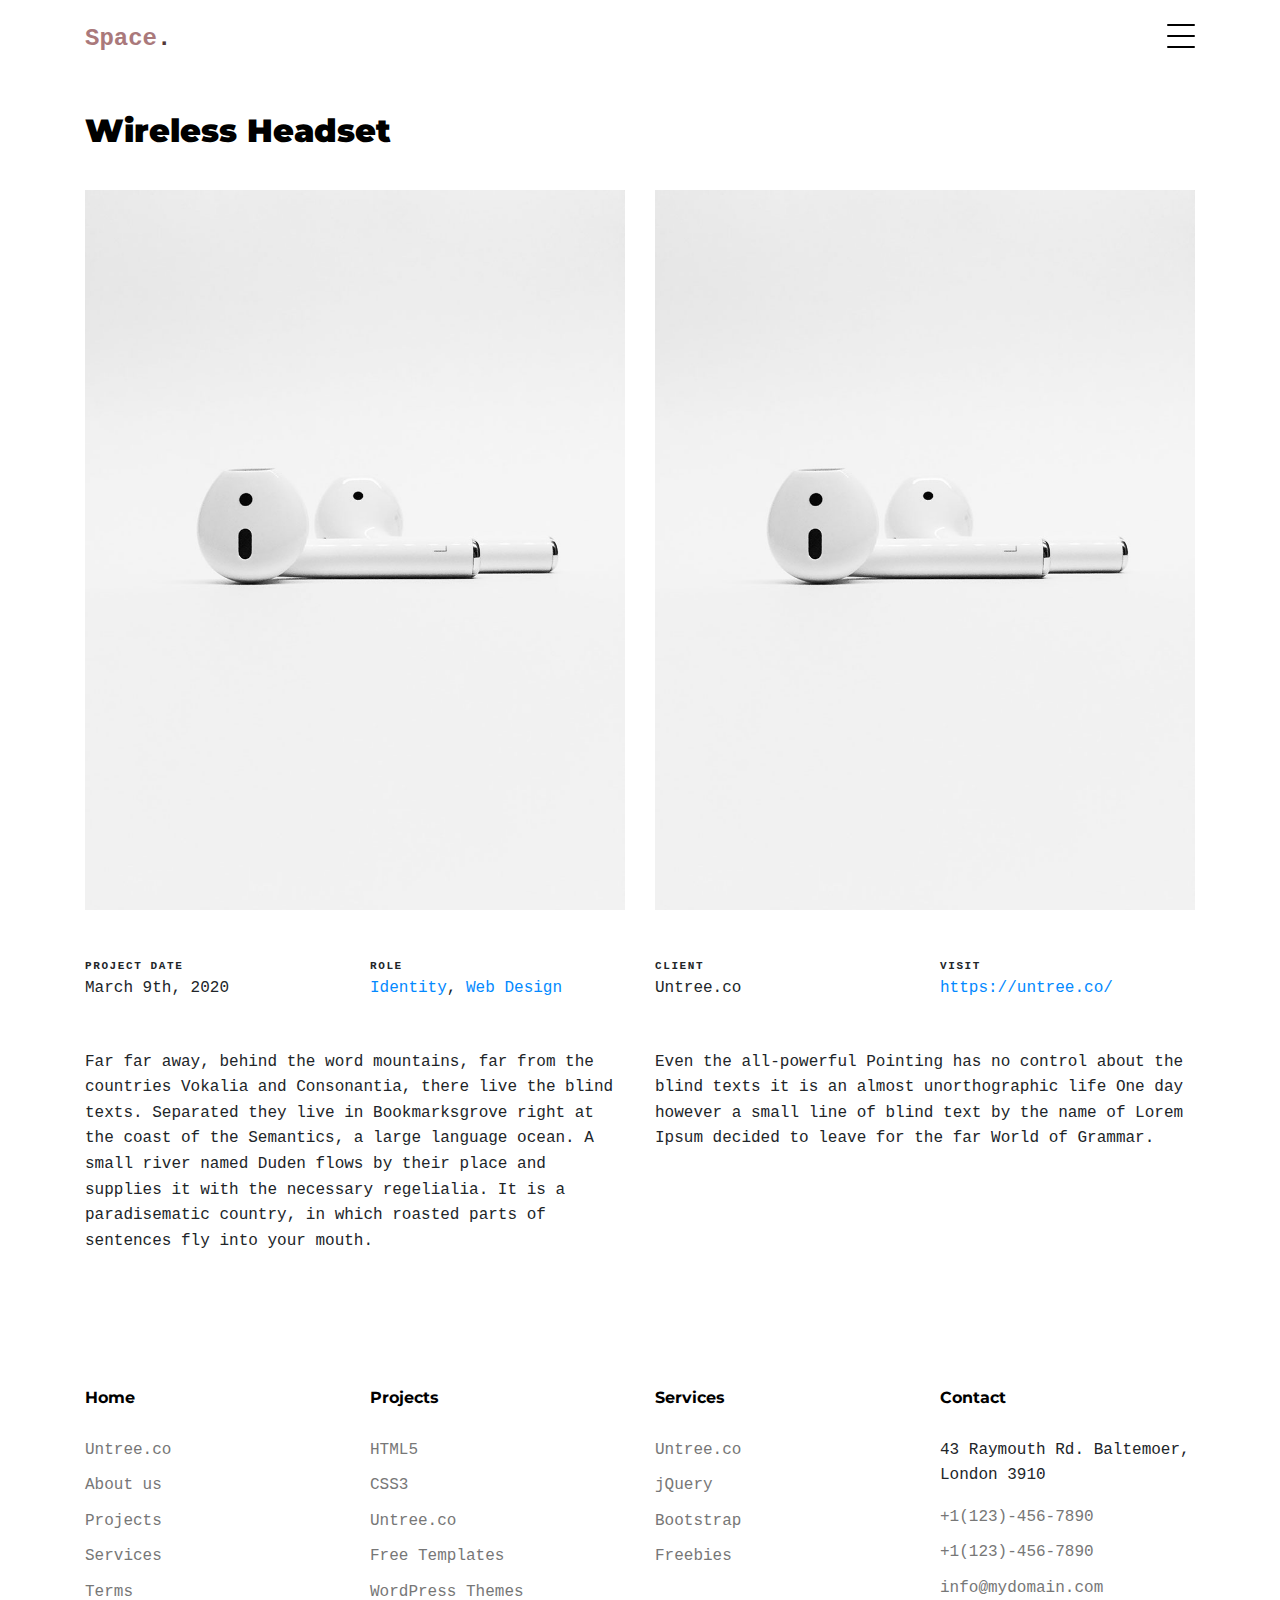
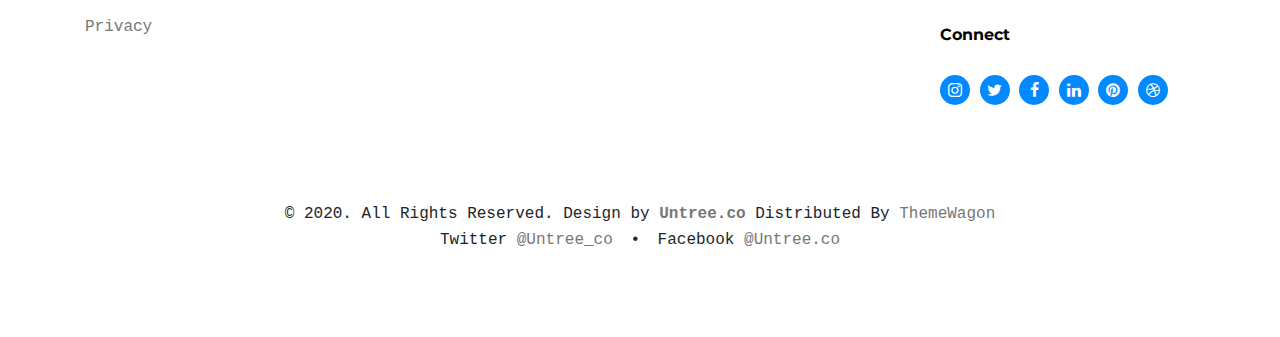
==== commit a450b508: "刪除沒有要使用部分-右側標籤救回" ====
--- a/portfolio-single-2.html
+++ b/portfolio-single-2.html
@@ -43,7 +43,7 @@
     </div>
     <div class="site-mobile-menu-body"></div>
   </div>
-  
+
   <nav class="site-nav dark mb-5 site-navbar-target">
     <div class="container">
       <div class="site-navigation">
--- a/css/style.css
+++ b/css/style.css
@@ -58,7 +58,7 @@
   color: #ffffff; }
 
 .text-primary {
-  color: #0389ff !important; }
+  color: #523738 !important; }
 
 a.text-primary {
   color: #0389ff !important; }
@@ -100,7 +100,7 @@
     border-color: #000000; }
     .btn.btn-outline-black:hover {
       border-color: #000000;
-      background: #000000;
+      background: #ffffff;
       color: #ffffff; }
   .btn.btn-secondary {
     background: #000000;
@@ -344,7 +344,7 @@
           visibility: visible;
           opacity: 1; }
   .site-nav.dark a {
-    color: #000000; }
+    color: #aa797b; }
   .site-nav.dark .site-navigation .site-menu > li > a {
     color: rgba(0, 0, 0, 0.5); }
     .site-nav.dark .site-navigation .site-menu > li > a:hover {
@@ -544,9 +544,9 @@
     .sticky-wrapper.is-sticky .site-navbar .site-menu > li > a {
       color: #000000 !important; }
       .sticky-wrapper.is-sticky .site-navbar .site-menu > li > a:hover, .sticky-wrapper.is-sticky .site-navbar .site-menu > li > a.active {
-        color: #0389ff !important; }
+        color: #4e4eb7 !important; }
     .sticky-wrapper.is-sticky .site-navbar .site-menu > li.active a {
-      color: #0389ff !important; }
+      color: #4e4eb7 !important; }
   .sticky-wrapper .shrink {
     padding-top: 0px !important;
     padding-bottom: 0px !important; }
@@ -619,7 +619,7 @@
 .untree_co-section {
   padding: 7rem 0; }
   .untree_co-section .heading, .untree_co-section .subheading {
-    color: #000000; }
+    color: #ac7b7b; }
     .untree_co-section .heading strong, .untree_co-section .subheading strong {
       font-weight: 700; }
   .untree_co-section .heading {
@@ -630,7 +630,7 @@
 
 .section-heading {
   font-size: 30px;
-  color: #000000; }
+  color: #9b7272; }
 
 .item {
   border: none;
@@ -804,7 +804,7 @@
     width: 90px;
     height: 20px; }
   .wave path {
-    stroke: #0389ff;
+    stroke: #9b7272;
     stroke-width: 2px;
     stroke-linecap: round;
     fill: none; }
@@ -1151,7 +1151,7 @@
 #about-section {
   margin-top: 7rem; }
   #about-section .container {
-    background: #0389ff;
+    background: #c9a9a9;
     padding-top: 50px;
     padding-bottom: 50px;
     padding-left: 50px;
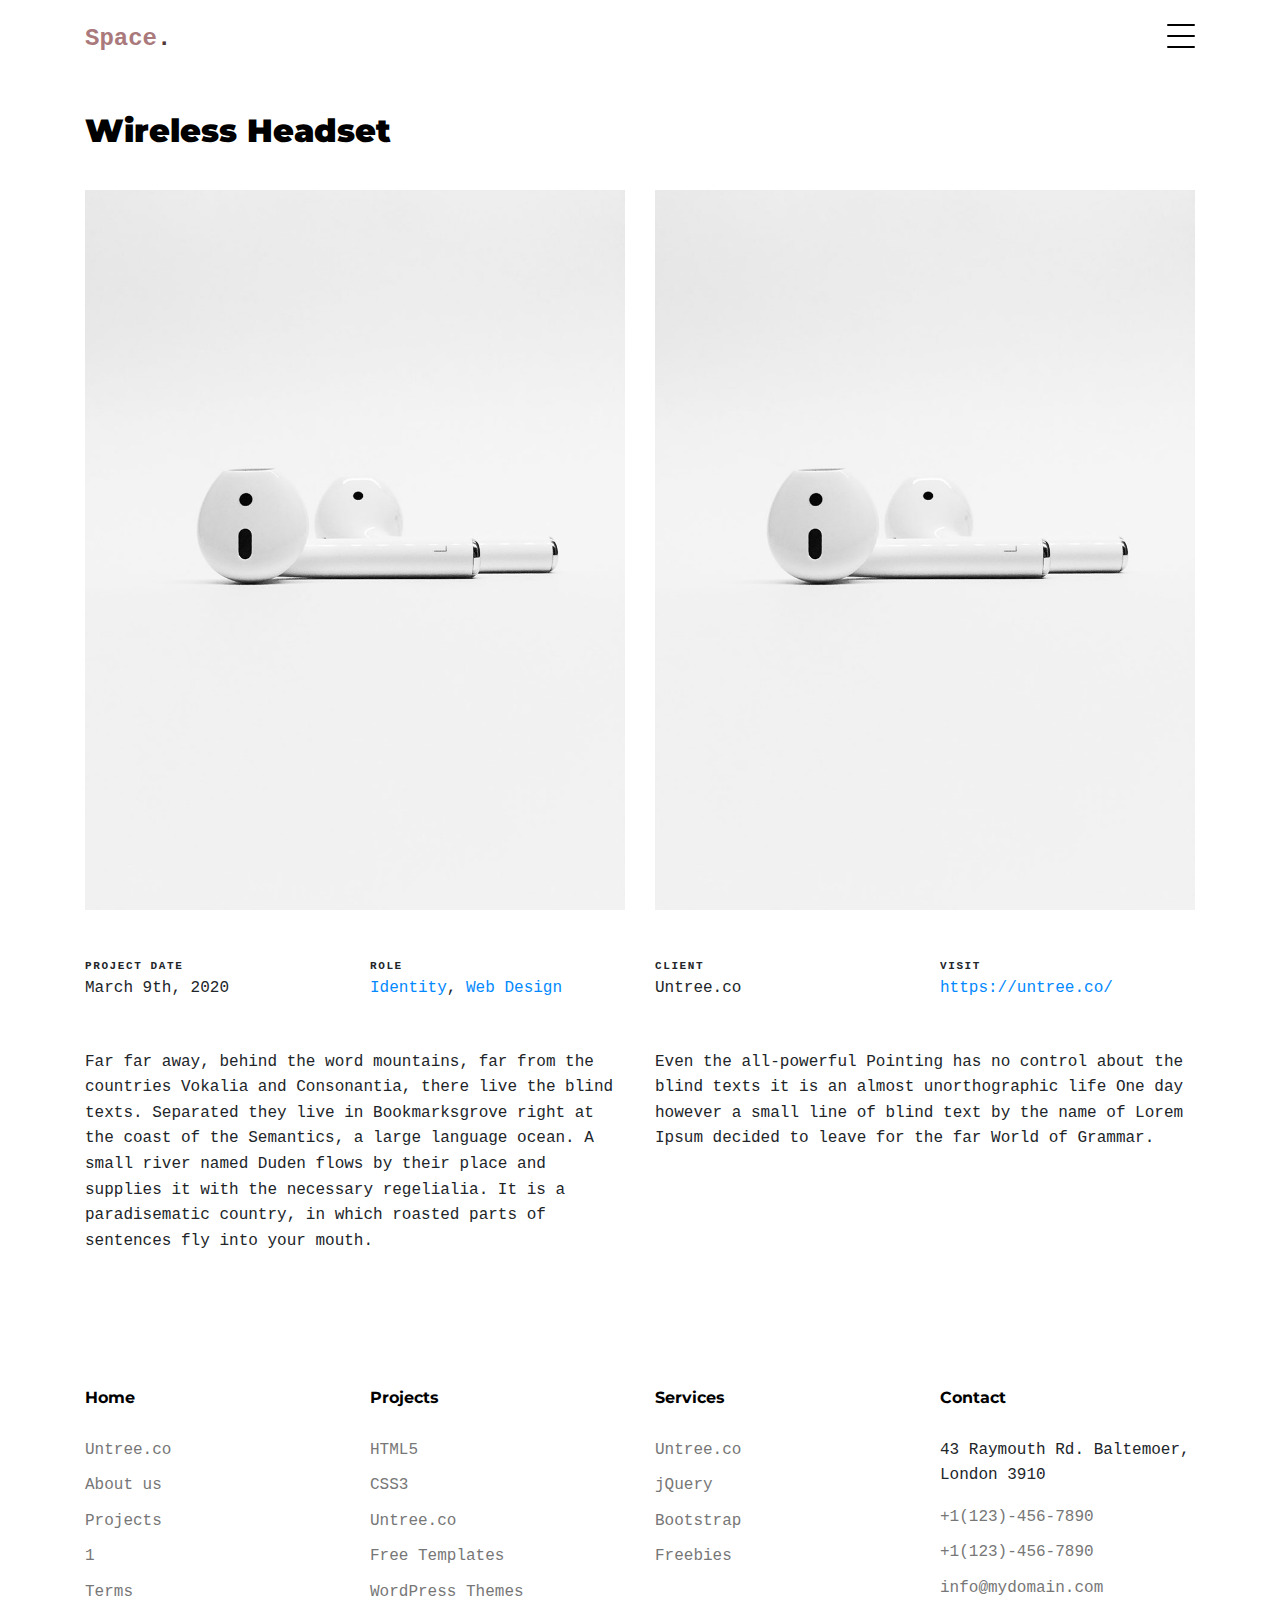
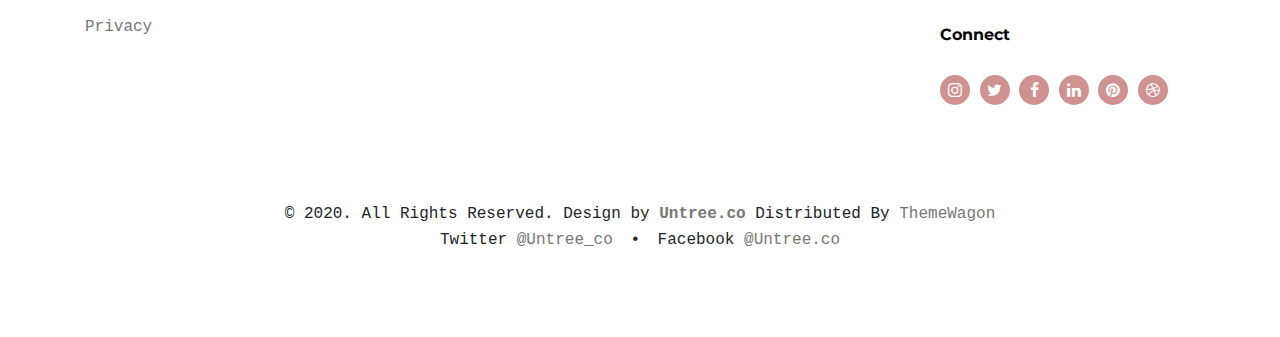
==== commit 633032c8: "刪除沒有要使用部分-右側標籤救回" ====
--- a/portfolio-single-2.html
+++ b/portfolio-single-2.html
@@ -158,7 +158,7 @@
               <li><a href="#">Untree.co</a></li>
               <li><a href="#">About us</a></li>
               <li><a href="#">Projects</a></li>
-              <li><a href="#">Services</a></li>
+              <li><a href="#">1</a></li>
               <li><a href="#">Terms</a></li>
               <li><a href="#">Privacy</a></li>
             </ul>
--- a/css/style.css
+++ b/css/style.css
@@ -452,7 +452,7 @@
       position: relative;
       color: #000000; }
       .site-mobile-menu .site-nav-wrap a.active, .site-mobile-menu .site-nav-wrap a:hover {
-        color: #0389ff; }
+        color: #b16060; }
     .site-mobile-menu .site-nav-wrap li {
       position: relative;
       display: block; }
@@ -1654,7 +1654,7 @@
       width: 30px;
       height: 30px;
       position: relative;
-      background: #0389ff;
+      background: #d09191;
       border-radius: 50%;
       color: #ffffff; }
       .site-footer .social li a:before {
